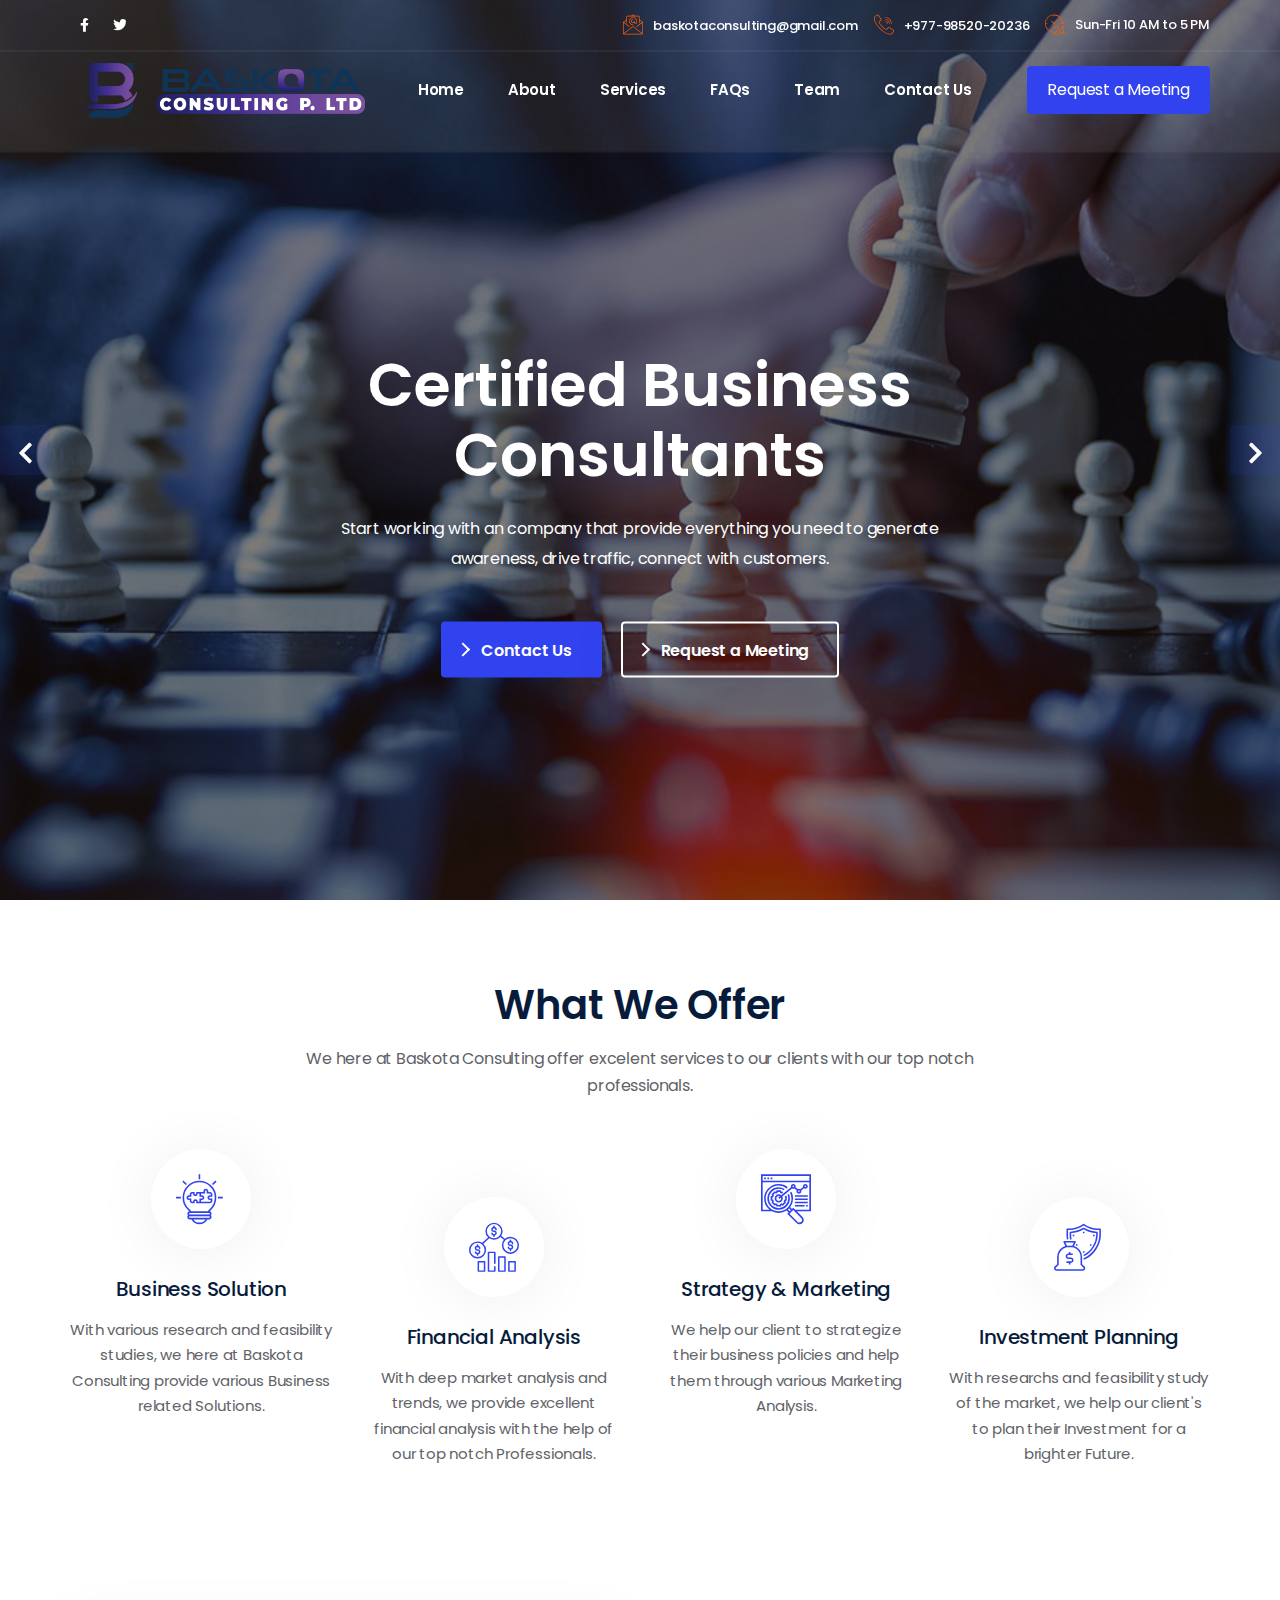
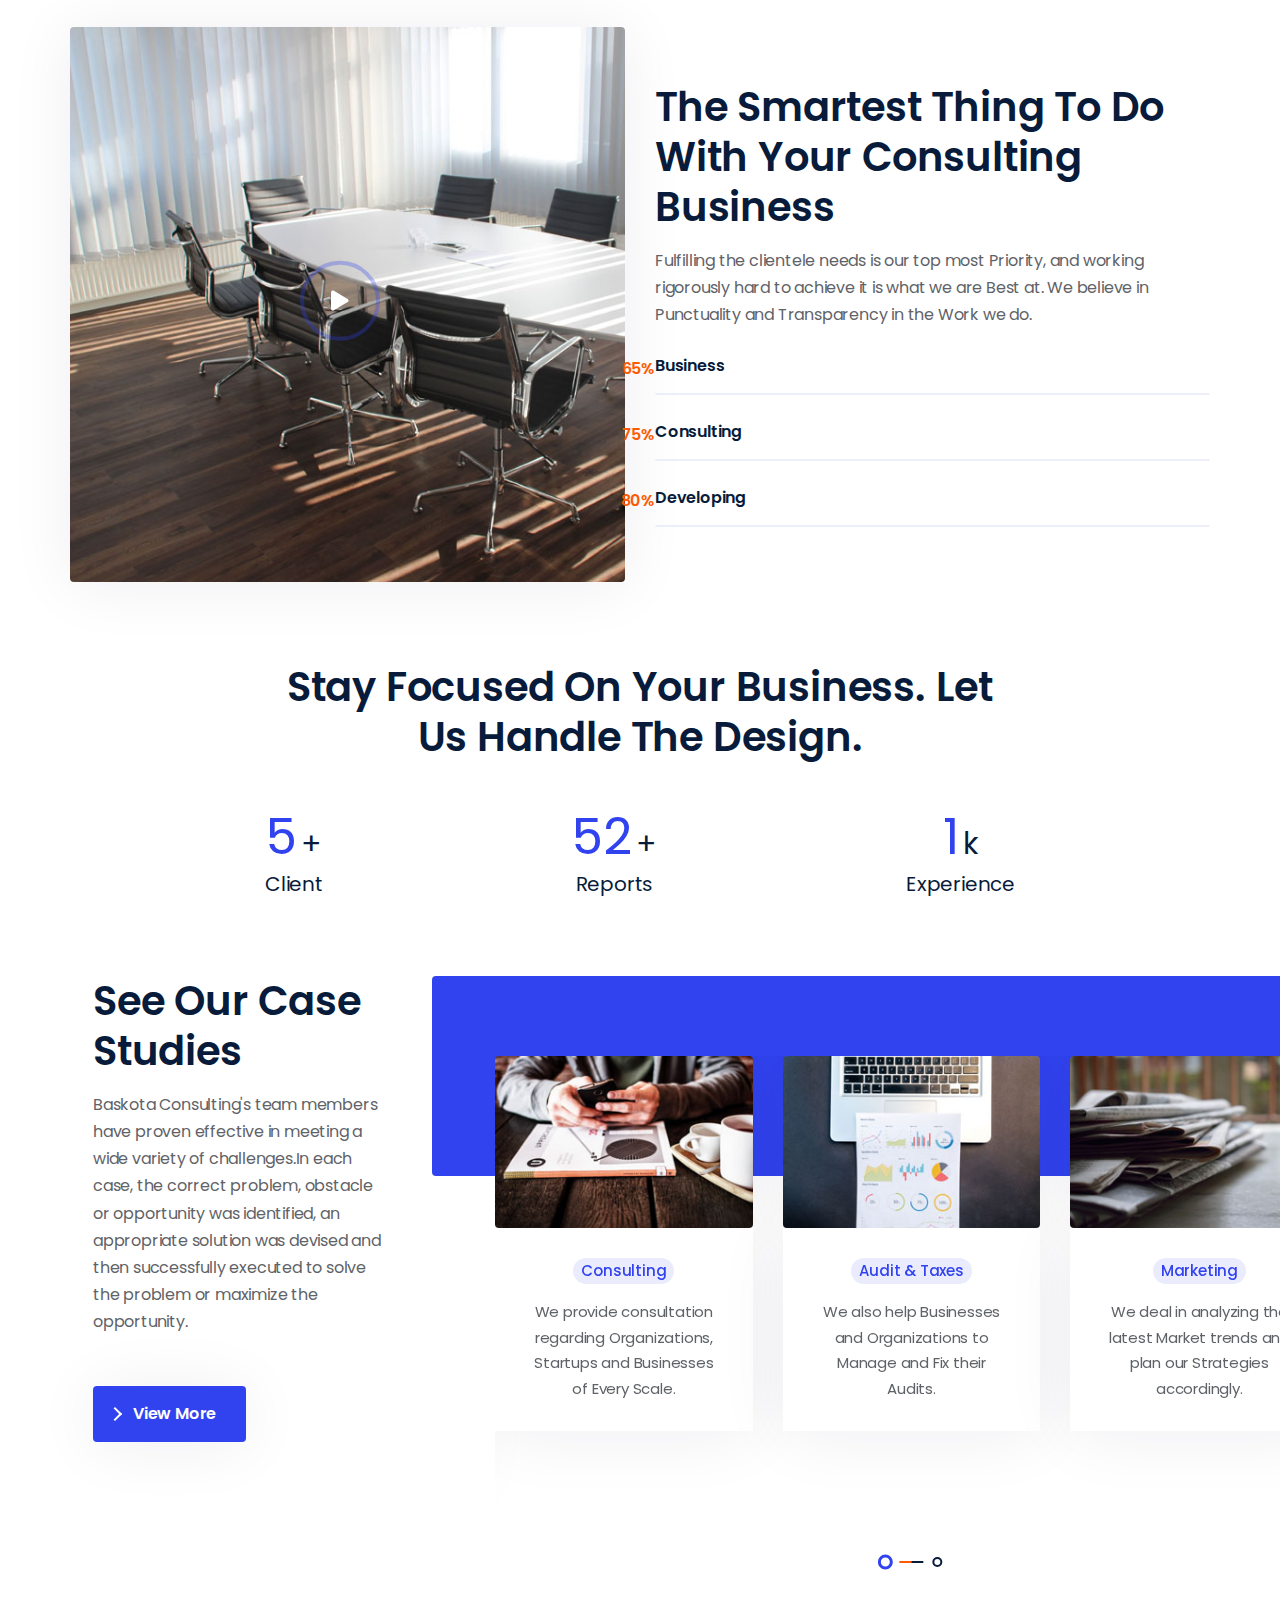
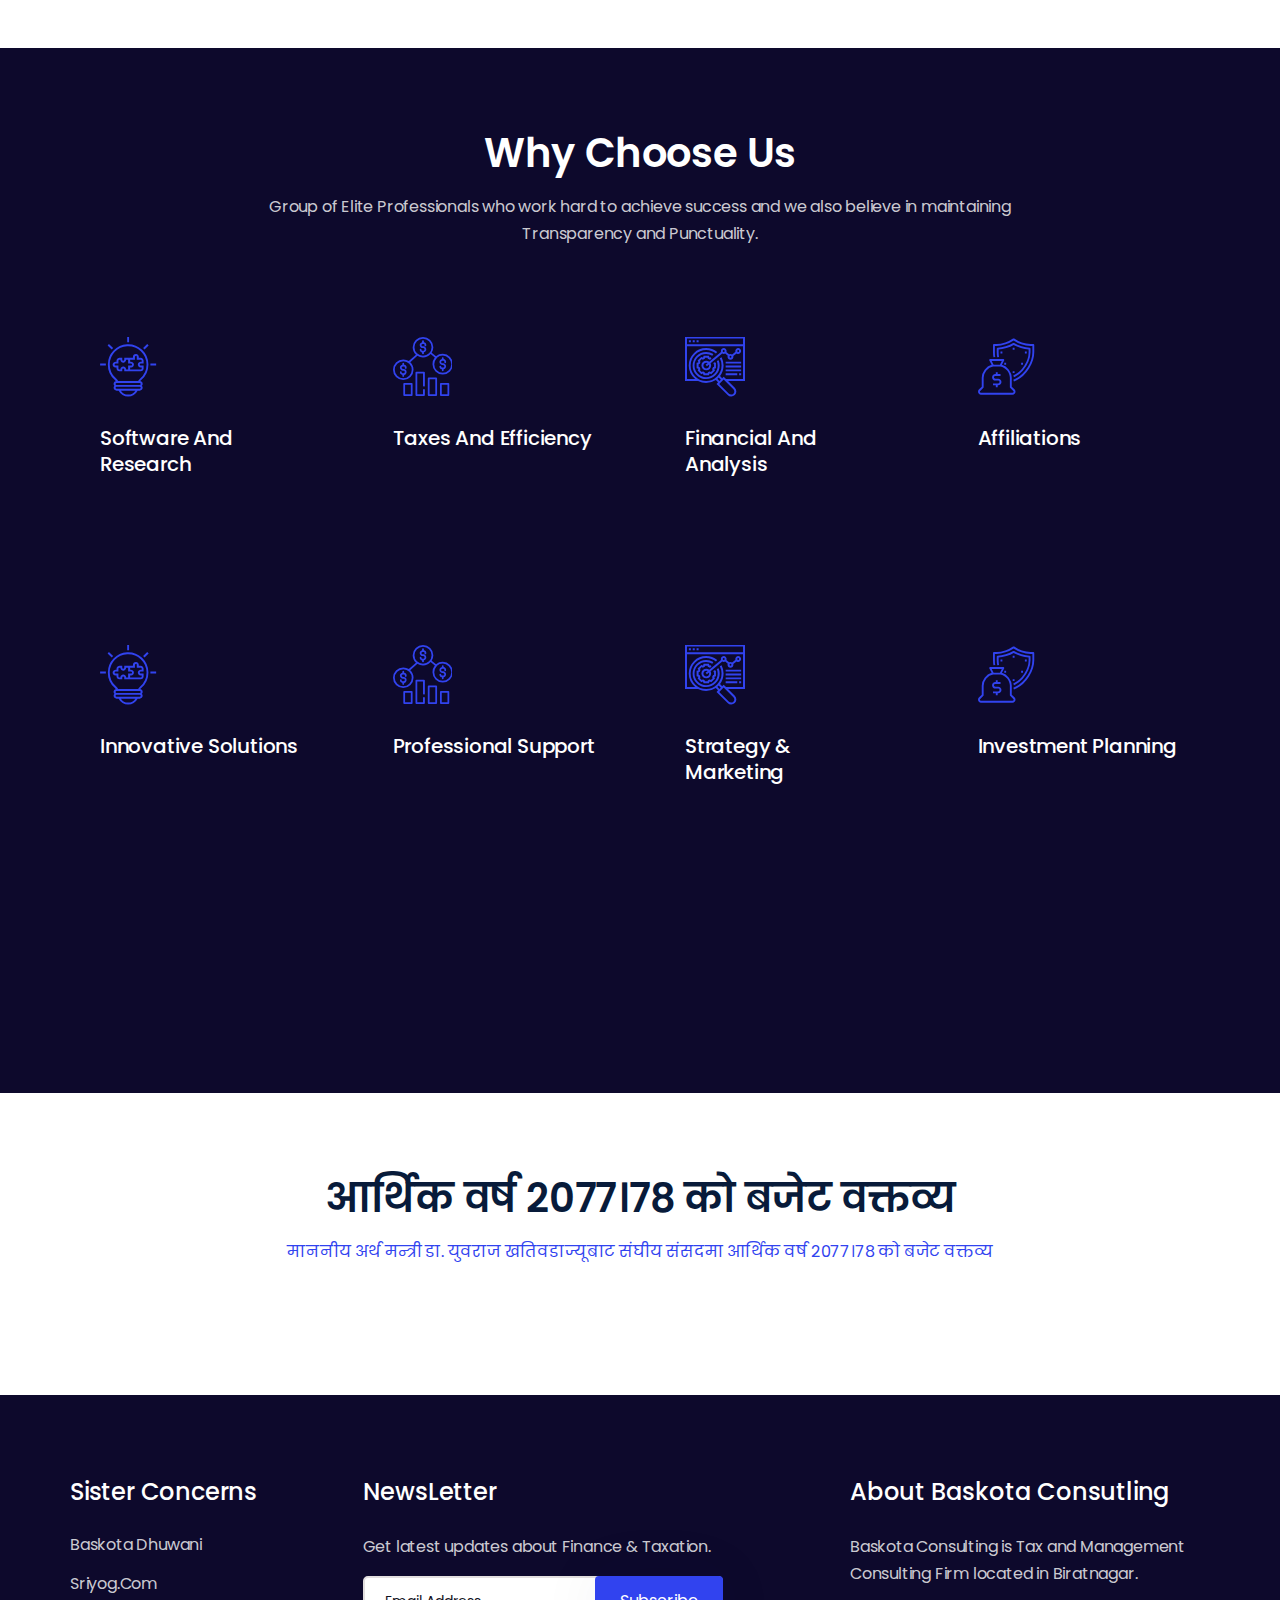
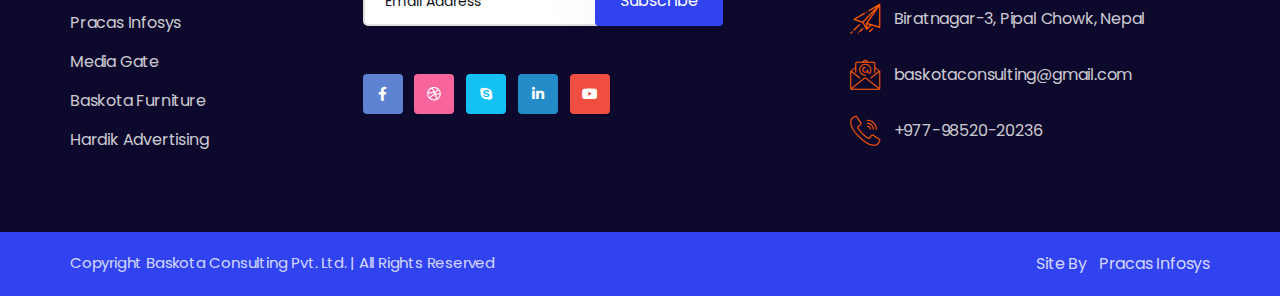
==== index.htm @ c5f69aba "Updated" ====
<!DOCTYPE html>
<html lang="en">
<head>
<meta charset="utf-8">
<meta http-equiv="X-UA-Compatible" content="IE=edge">
<meta name="keywords" content="management consulting firm nepal, nepal management consultant, startup business registration, taxation in nepal, pay tax in nepal" />
<meta name="description" content="Baskota Consulting is a management consulting firm in nepal, which helps startup businesses for registration and taxation with many more other consulting related services " />
<meta name="author" content="Pracas Infosys" />
<meta name="viewport" content="width=device-width, initial-scale=1, maximum-scale=1" />
<title>Baskota Consulting, Biratnagar | Business Consultant</title>

<!-- favicon icon -->
<link rel="shortcut icon" href="images/favicon.png" />

<!-- inject css start -->

<!--== theme plugin -->
<link href="css/theme-plugin.css" rel="stylesheet" type="text/css" />

<!--== style -->
<link href="css/style.css" rel="stylesheet" type="text/css" />

<!--== responsive -->
<link href="css/responsive.css" rel="stylesheet" type="text/css" />

<!--== color-customizer -->
<link href="#" data-style="styles" rel="stylesheet">
<link href="css/color-customize/color-customizer.css" rel="stylesheet" type="text/css" />

<!-- inject css end -->

</head>

<body>

<!-- page wrapper start -->

<div class="page-wrapper">


<!--header start-->

<header id="site-header" class="header header-2">
  <div class="header-top">
    <div class="container">
      <div class="row align-items-center">
        <div class="col-md-12 d-flex align-items-center justify-content-between">
            <div class="social-icons">
              <ul class="list-inline">
                <li><a href="#"><i class="fab fa-facebook-f"></i></a>
                </li>
                <li><a href="#"><i class="fab fa-twitter"></i></a>
                </li>
                <!-- <li><a href="#"><i class="fab fa-linkedin-in"></i></a> -->
                </li>
              </ul>
            </div>
          <div class="topbar-link d-flex align-items-center">
              <div class="d-none d-sm-flex align-items-center mr-3"> <i class="flaticon-email"></i>
                <div>
                  <a href="mailto:baskotaconsulting@gmail.com"> baskotaconsulting@gmail.com</a>
                </div>
              </div>
              <div class="d-none d-md-flex align-items-center mr-3"> <i class="flaticon-phone"></i>
                <div>
                  <a href="tel:+977-98520-20236"> +977-98520-20236</a>
                </div>
              </div>
              <div class="d-none d-lg-flex align-items-center"> <i class="flaticon-24-hours"></i>
                <div>
                  <p class="mb-0">Sun-Fri 10 AM to 5 PM</p>
                </div>
              </div>
            </div>
        </div>
      </div>
    </div>
  </div>

  <div id="header-wrap">
    <div class="container">
      <div class="row">
        <div class="col-lg-12">
          <!-- Navbar -->
          <nav class="navbar navbar-expand-lg align-items-center">
            <a class="navbar-brand logo" href="index.htm">
            <img id="logo-img" class="img-center" src="images/logo-white.png" alt="">
          </a>
            <button class="navbar-toggler" type="button" data-toggle="collapse" data-target="#navbarNavDropdown" aria-expanded="false" aria-label="Toggle navigation"> <span></span>
              <span></span>
              <span></span>
            </button>
            <div class="collapse navbar-collapse" id="navbarNavDropdown">
              <ul class="navbar-nav ml-auto mr-auto">
                <!-- Home -->
                <li class="nav-item" data-toggle="hover"> <a class="nav-link dropdown-toggle" href="index.htm" role="button" data-toggle="" aria-haspopup="true" aria-expanded="false">Home</a></li>
                
                <li class="nav-item dropdown" data-toggle="hover"> <a class="nav-link dropdown-toggle" href="about.htm" role="button" data-toggle="" aria-haspopup="true" aria-expanded="false">About</a>
                  <!-- <div class="dropdown-menu">
                    <ul class="list-unstyled">
                      <li><a href="values.htm">Values</a>
                      </li>
                      
                      <li><a href="team.htm">Team</a>
                          <li><a href="involvements.htm">Involvements</a>
                              <li><a href="collabration.htm">Collaborations</a>
                      </li>
                    </ul>
                  </div> -->
                </li>
                <li class="nav-item dropdown" data-toggle="hover"> <a class="nav-link dropdown-toggle" href="services.htm" role="button" data-toggle="" aria-haspopup="true" aria-expanded="false">Services</a>
                    <div class="dropdown-menu">
                    <ul class="list-unstyled">
                        <li><a href="tos.htm">TOS</a>
                        </li>
                        </ul>
                    </div>
                    
                <li class="nav-item dropdown" data-toggle="hover"> <a class="nav-link dropdown-toggle" href="faq.htm" role="button" data-toggle="" aria-haspopup="true" aria-expanded="false">FAQs</a>
                    
                    
                <li class="nav-item dropdown" data-toggle="hover"> <a class="nav-link dropdown-toggle" href="team.htm" role="button" data-toggle="" aria-haspopup="true" aria-expanded="false">Team</a>
                    
                  
                </li>
                  <li class="nav-item" data-toggle="hover"> <a class="nav-link dropdown-toggle" href="contact.htm" role="button" data-toggle="" aria-haspopup="true" aria-expanded="false">Contact Us</a></li>
              </ul>
            </div>
            <div class="right-nav align-items-center d-flex justify-content-end"> <a class="btn btn-theme" href="contact.htm"><span>Request a Meeting</span></a>
              
            </div>
          </nav>
        </div>
      </div>
    </div>
  </div>
</header>

<div class="search-input" id="search-input-box">
  <div class="container ">
    <form class="d-flex justify-content-between search-inner">
      <input type="text" class="form-control" id="search-input" placeholder="Search Here">
      <button type="submit" class="btn"></button> <span class="flaticon-close" id="close-search" title="Close Search"></span>
    </form>
  </div>
</div>

<!--header end-->


<!--hero section start-->

<section class="banner p-0 pos-r fullscreen-banner">
  <div class="banner-slider owl-carousel no-pb" data-dots="false" data-nav="true">
    <div class="item" data-bg-img="images/bg/01.jpg" data-overlay="5">
      <div class="align-center">
        <div class="container">
          <div class="row justify-content-center text-center">
            <div class="col-lg-7 col-md-12">
              <h1 class="mb-4 text-white animated1">Certified Business Consultants</h1>
              <p class="lead text-white animated2">Start working with an company that provide everything you need to generate awareness, drive traffic, connect with customers.</p>
              <div class="animated3 mt-5">
                <a class="btn btn-2" href="contact.htm"> <span class="btn-icon btn-arrow"></span>
                  <span class="btn-text">Contact Us</span>
                </a>
                <a class="btn btn-2 btn-border white" href="contact.htm"> <span class="btn-icon btn-arrow"></span>
                  <span class="btn-text">Request a Meeting</span>
                </a>
              </div>
            </div>
          </div>
        </div>
      </div>
    </div>
    <div class="item" data-bg-img="images/bg/02.jpg" data-overlay="5">
      <div class="align-center">
        <div class="container">
          <div class="row justify-content-center text-center">
            <div class="col-lg-7 col-md-12">
              <h1 class="mb-4 text-white animated1">We Help Grow Your Business</h1>
              <p class="lead text-white animated2">Start working with an company that provide everything you need to generate awareness, drive traffic, connect with customers.</p>
              <div class="animated3 mt-5">
                <a class="btn btn-2" href="contact.htm"> <span class="btn-icon btn-arrow"></span>
                  <span class="btn-text">Contact Us</span>
                </a>
                <a class="btn btn-2 btn-border white" href="contact.htm"> <span class="btn-icon btn-arrow"></span>
                  <span class="btn-text">Book Now</span>
                </a>
              </div>
            </div>
          </div>
        </div>
      </div>
    </div>
  </div>
</section>

<!--hero section end-->


<!--body content start-->

<div class="page-content">

<!--feature start-->

<section>
  <div class="container">
    <div class="row justify-content-center text-center">
      <div class="col-lg-8 col-md-12">
        <div class="section-title">
         
          <h2 class="title">What We Offer</h2>
          <p>We here at Baskota Consulting offer excelent services to our clients with our top notch professionals.</p>
        </div>
      </div>
    </div>
    <div class="row">
      <div class="col-lg-3 col-md-6">
        <div class="featured-item style-3">
          <div class="featured-icon"> <i class="flaticon-solution"></i>
          </div>
          <div class="featured-title">
            <h5>Business Solution</h5>
          </div>
          <div class="featured-desc">
            <p>With various research and feasibility studies, we here at Baskota Consulting provide various Business related Solutions.</p>
          </div>
        </div>
      </div>
      <div class="col-lg-3 col-md-6 mt-5">
        <div class="featured-item style-3">
          <div class="featured-icon"> <i class="flaticon-money"></i>
          </div>
          <div class="featured-title">
            <h5>Financial Analysis</h5>
          </div>
          <div class="featured-desc">
            <p>With deep market analysis and trends, we provide excellent financial analysis with the help of our top notch Professionals.</p>
          </div>
        </div>
      </div>
      <div class="col-lg-3 col-md-6 sm-mt-5">
        <div class="featured-item style-3">
          <div class="featured-icon"> <i class="flaticon-testing"></i>
          </div>
          <div class="featured-title">
            <h5>Strategy & Marketing</h5>
          </div>
          <div class="featured-desc">
            <p>We help our client to strategize their business policies and help them through various Marketing Analysis.</p>
          </div>
        </div>
      </div>
      <div class="col-lg-3 col-md-6 mt-5">
        <div class="featured-item style-3">
          <div class="featured-icon"> <i class="flaticon-life"></i>
          </div>
          <div class="featured-title">
            <h5>Investment Planning</h5>
          </div>
          <div class="featured-desc">
            <p>With researchs and feasibility study of the market, we help our client's to plan their Investment for a brighter Future.</p>
          </div>
        </div>
      </div>
    </div>
  </div>
</section>

<!--feature end-->


<!--about start-->

<section>
  <div class="container">
    <div class="row align-items-center">
      <div class="col-lg-6 col-12">
        <div class="pos-r">
          <img class="img-fluid rounded box-shadow w-100" src="images/about/03.jpg" alt="">
          <div class="video-btn video-btn-pos"> <a class="play-btn popup-youtube mr-3" href="https://www.youtube.com/watch?v=P_wKDMcr1Tg"><i class="fas fa-play"></i></a>
          </div>
        </div>
      </div>
      <div class="col-lg-6 col-12 md-mt-5">
        <div class="section-title mb-0">
         
          <h2 class="title">The smartest thing to do with your Consulting Business</h2>
          <p>Fulfilling the clientele needs is our top most Priority, and working rigorously hard to achieve it is what we are Best at. We believe in Punctuality and Transparency in the Work we do.</p>
        </div>
        <div class="ht-progress-bar">
          <h4>Business</h4>
          <div class="progress" data-value="65">
            <div class="progress-bar">
              <div class="progress-parcent"><span>65</span>%</div>
            </div>
          </div>
        </div>
        <div class="ht-progress-bar">
          <h4>Consulting</h4>
          <div class="progress" data-value="75">
            <div class="progress-bar">
              <div class="progress-parcent"><span>75</span>%</div>
            </div>
          </div>
        </div>
        <div class="ht-progress-bar mb-0">
          <h4>Developing</h4>
          <div class="progress" data-value="80">
            <div class="progress-bar">
              <div class="progress-parcent"><span>80</span>%</div>
            </div>
          </div>
        </div>
      </div>
    </div>
  </div>
</section>

<!--about end-->


<!--counter start-->

<section class="p-0">
  <div class="container">
    <div class="row justify-content-center text-center">
      <div class="col-lg-8 col-md-12">
        <div class="section-title">
         
          <h2 class="title">Stay focused on your business. Let us handle the design.</h2>
        </div>
      </div>
    </div>
    <div class="row justify-content-center text-center">
      <div class="col-md-8 col-12">
        <div class="d-sm-flex align-items-center justify-content-between">
          <div class="counter"> <span class="count-number" data-to="100" data-speed="7000">15</span>
            <span>+</span>
            <h6> Client </h6>
          </div>
          <div class="counter xs-mt-5"> <span class="count-number" data-to="1000" data-speed="7000">235</span>
            <span>+</span>
            <h6> Reports</h6>
          </div>
          <div class="counter xs-mt-5"> <span class="count-number" data-to="20" data-speed="7000">7</span>
            <span>k</span>
            <h6>Experience </h6>
          </div>
        </div>
      </div>
    </div>
  </div>
</section>

<!--counter end-->


<!--case studies start-->

<section>
  <div class="container-fluid pr-sm-0">
    <div class="row">
      <div class="ml-auto mr-auto col-lg-3 col-md-12">
        <div class="section-title md-mb-3">
          
          <h2 class="title">See Our Case Studies</h2>
          <p>Baskota Consulting's team members have proven effective in meeting a wide variety of challenges.In each case, the correct problem, obstacle or opportunity was identified, an appropriate solution was devised and then successfully executed to solve the problem or maximize the opportunity. </p>
        </div>
        <a class="btn btn-2" href="about.htm">
          <span class="btn-icon btn-arrow"></span>
          <span class="btn-text">View More</span>
        </a>
      </div>
      <div class="col-lg-8 col-md-12 ml-sm-n5 side-top-bg md-mt-5">
        <div class="owl-carousel mt-8 ml-sm-5" data-items="3" data-md-items="2" data-sm-items="2" data-margin="30" data-autoplay="true">
          <div class="item">
            <div class="cases-item style-2 text-center">
              <div class="cases-images">
                <img class="img-fluid rounded box-shadow" src="images/case-studies/01.jpg" alt="">
              </div>
              <div class="cases-desc"> <span>Consulting</span>
               
                <p>We provide consultation regarding Organizations, Startups and Businesses of Every Scale.</p>
              </div>
            </div>
          </div>
          <div class="item">
            <div class="cases-item style-2 text-center">
              <div class="cases-images">
                <img class="img-fluid rounded box-shadow" src="images/case-studies/02.jpg" alt="">
              </div>
              <div class="cases-desc"> <span>Audit & Taxes</span>
                
                <p>We also help Businesses and Organizations to Manage and Fix their Audits.</p>
              </div>
            </div>
          </div>
          <div class="item">
            <div class="cases-item style-2 text-center">
              <div class="cases-images">
                <img class="img-fluid rounded box-shadow" src="images/case-studies/03.jpg" alt="">
              </div>
              <div class="cases-desc"> <span>Marketing</span>
                
                <p>We deal in analyzing the latest Market trends and plan our Strategies accordingly.</p>
              </div>
            </div>
          </div>
          <div class="item">
            <div class="cases-item style-2 text-center">
              <div class="cases-images">
                <img class="img-fluid rounded box-shadow" src="images/case-studies/04.jpg" alt="">
              </div>
              <div class="cases-desc"> <span>Business</span>
                
                <p>Corporate strategy and profitable growth; Pricing strategy/management; Branding strategy; Innovation; Enterprise model design; Strategic enterprise and so on
</p>
              </div>
            </div>
          </div>
          <div class="item">
            <div class="cases-item style-2 text-center">
              <div class="cases-images">
                <img class="img-fluid rounded box-shadow" src="images/case-studies/05.jpg" alt="">
              </div>
              <div class="cases-desc"> <span>Financing</span>
                
                <p>We thoroughly analyze the finances with the help of our top level Professionals.</p>
              </div>
            </div>
          </div>
          <div class="item">
            <div class="cases-item style-2 text-center">
              <div class="cases-images">
                <img class="img-fluid rounded box-shadow" src="images/case-studies/06.jpg" alt="">
              </div>
              <div class="cases-desc"> <span>Transport</span>
                
                <p>Baskota Consulting knows how to help manufacturers optimize their processes to improve efficiencies across the entire supply chain</p>
              </div>
            </div>
          </div>
        </div>
      </div>
    </div>
  </div>
</section>

<!--case studies end-->


<!--service start-->

<section class="dark-bg custom-pb-1">
  <div class="container">
    <div class="row justify-content-center text-center">
      <div class="col-lg-8 col-md-12">
        <div class="section-title">
         
          <h2 class="title">Why Choose us</h2>
          <p class="text-rgba">Group of Elite Professionals who work hard to achieve success and we also believe in maintaining Transparency and Punctuality.</p>
        </div>
      </div>
    </div>
    <div class="row">
      <div class="col-lg-3 col-sm-6">
        <div class="featured-item style-4">
          <div class="featured-icon"> <i class="flaticon-solution"></i>
          </div>
          <div class="featured-title">
            <h5>Software and Research</h5>
          </div>
          <div class="featured-desc">
            <p>With the help of technology, we maintain data's and many account related works through our Softwares.</p>
          </div>
        </div>
      </div>
      <div class="col-lg-3 col-sm-6">
        <div class="featured-item style-4">
          <div class="featured-icon"> <i class="flaticon-money"></i>
          </div>
          <div class="featured-title">
            <h5>Taxes And Efficiency</h5>
          </div>
          <div class="featured-desc">
            <p>We help in Tax related works in an highly Efficient Behaviour.</p>
          </div>
        </div>
      </div>
      <div class="col-lg-3 col-sm-6">
        <div class="featured-item style-4">
          <div class="featured-icon"> <i class="flaticon-testing"></i>
          </div>
          <div class="featured-title">
            <h5>Financial And Analysis</h5>
          </div>
          <div class="featured-desc">
            <p>We thoroughly analyze the finances with the help of our top level Professionals.</p>
          </div>
        </div>
      </div>
      <div class="col-lg-3 col-sm-6">
        <div class="featured-item style-4">
          <div class="featured-icon"> <i class="flaticon-life"></i>
          </div>
          <div class="featured-title">
            <h5>Affiliations</h5>
          </div>
          <div class="featured-desc">
            <p>We have a large Networks of Organizations throughout the Nation.</p>
          </div>
        </div>
      </div>
    </div>
    <div class="row">
      <div class="col-lg-3 col-sm-6">
        <div class="featured-item style-4">
          <div class="featured-icon"> <i class="flaticon-solution"></i>
          </div>
          <div class="featured-title">
            <h5>Innovative solutions</h5>
          </div>
          <div class="featured-desc">
            <p>No matter how big the problem is, we provide Innovative Solutions to our Clients through various Researchs and Feasibility Studies.</p>
          </div>
        </div>
      </div>
      <div class="col-lg-3 col-sm-6">
        <div class="featured-item style-4">
          <div class="featured-icon"> <i class="flaticon-money"></i>
          </div>
          <div class="featured-title">
            <h5>Professional Support</h5>
          </div>
          <div class="featured-desc">
            <p>Our Professionals are ready to provide support any time the client's need it.</p>
          </div>
        </div>
      </div>
      <div class="col-lg-3 col-sm-6">
        <div class="featured-item style-4">
          <div class="featured-icon"> <i class="flaticon-testing"></i>
          </div>
          <div class="featured-title">
            <h5>Strategy & Marketing</h5>
          </div>
          <div class="featured-desc">
            <p>We provide the best suggestions and plans regarding the various strategies and the latest Market Trends.</p>
          </div>
        </div>
      </div>
      <div class="col-lg-3 col-sm-6">
        <div class="featured-item style-4">
          <div class="featured-icon"> <i class="flaticon-life"></i>
          </div>
          <div class="featured-title">
            <h5>Investment Planning</h5>
          </div>
          <div class="featured-desc">
            <p>We also deal with efficient Investment plans for the Present and also the Future.</p>
          </div>
        </div>
      </div>
    </div>
  </div>
</section>

<!--service end-->


<!--testimonial start-->


<!--testimonial end-->


<!--team start-->

<!--<section>
  <div class="container">
    <div class="row justify-content-center text-center">
      <div class="col-lg-8 col-md-12">
        <div class="section-title">
          <h6>Team Expert</h6>
          <h2 class="title">Meet Our Advisory Team</h2>
          <p>Consulterz discovering the source behind the ubiquitous filler text. In seeing a sample of lorem ipsum, his interest was piqued by consectetur</p>
        </div>
      </div>
    </div>
    <div class="row">
      <div class="col-lg-12">
        <div class="owl-carousel" data-items="3" data-md-items="2" data-margin="30" data-sm-items="1" data-autoplay="true">
          <div class="item">
            <div class="team-member style-1">
              <div class="team-images">
                <img class="img-fluid" src="images/team/01.jpg" alt="">
                <div class="team-social-icon">
                  <ul>
                    <li><a href="#"><i class="fab fa-facebook-f"></i></a>
                    </li>
                    <li><a href="#"><i class="fab fa-twitter"></i></a>
                    </li>
                    <li><a href="#"><i class="fab fa-google-plus-g"></i></a>
                    </li>
                    <li><a href="#"><i class="fab fa-linkedin-in"></i></a>
                    </li>
                  </ul>
                </div>
              </div>
              <div class="team-description">
                <h5><a href="team-single.html">Alexandra</a></h5>
                <span>Manager</span>
              </div>
            </div>
          </div>
          <div class="item">
            <div class="team-member style-1">
              <div class="team-images">
                <img class="img-fluid" src="images/team/02.jpg" alt="">
                <div class="team-social-icon">
                  <ul>
                    <li><a href="#"><i class="fab fa-facebook-f"></i></a>
                    </li>
                    <li><a href="#"><i class="fab fa-twitter"></i></a>
                    </li>
                    <li><a href="#"><i class="fab fa-google-plus-g"></i></a>
                    </li>
                    <li><a href="#"><i class="fab fa-linkedin-in"></i></a>
                    </li>
                  </ul>
                </div>
              </div>
              <div class="team-description">
                <h5><a href="team-single.html">Rilon Jony</a></h5>
                <span>Advisor</span>
              </div>
            </div>
          </div>
          <div class="item">
            <div class="team-member style-1">
              <div class="team-images">
                <img class="img-fluid" src="images/team/03.jpg" alt="">
                <div class="team-social-icon">
                  <ul>
                    <li><a href="#"><i class="fab fa-facebook-f"></i></a>
                    </li>
                    <li><a href="#"><i class="fab fa-twitter"></i></a>
                    </li>
                    <li><a href="#"><i class="fab fa-google-plus-g"></i></a>
                    </li>
                    <li><a href="#"><i class="fab fa-linkedin-in"></i></a>
                    </li>
                  </ul>
                </div>
              </div>
              <div class="team-description">
                <h5><a href="team-single.html">Daisy Loy</a></h5>
                <span>Financial</span>
              </div>
            </div>
          </div>
          <div class="item">
            <div class="team-member style-1">
              <div class="team-images">
                <img class="img-fluid" src="images/team/04.jpg" alt="">
                <div class="team-social-icon">
                  <ul>
                    <li><a href="#"><i class="fab fa-facebook-f"></i></a>
                    </li>
                    <li><a href="#"><i class="fab fa-twitter"></i></a>
                    </li>
                    <li><a href="#"><i class="fab fa-google-plus-g"></i></a>
                    </li>
                    <li><a href="#"><i class="fab fa-linkedin-in"></i></a>
                    </li>
                  </ul>
                </div>
              </div>
              <div class="team-description">
                <h5><a href="team-single.html">Sam kevieon</a></h5>
                <span>Accountant</span>
              </div>
            </div>
          </div>
        </div>
      </div>
    </div>
  </div>
</section>-->

<!--team end-->




<!--blog start-->

<section>
  <div class="container">
    <div class="row justify-content-center text-center">
      <div class="col-lg-8 col-md-12">
        <div class="section-title">
          
          <h2 class="title">आर्थिक वर्ष २०७७।७८ को बजेट वक्तव्य</h2>
          <p><a href="https://mof.gov.np/uploads/document/file/बजेट_वक्तव्य_२०७७_website.pdf" target="_blank"> माननीय अर्थ मन्त्री डा. युवराज खतिवडाज्यूबाट संघीय संसदमा आर्थिक वर्ष २०७७।७८ को बजेट वक्तव्य</a> </p>
        </div>
      </div>
    </div>
    <!-- <div class="row">
      <div class="col-lg-4 col-md-12">
        <div class="post">
          <div class="post-image">
            <img class="img-fluid rounded w-100" src="images/blog/01.jpg" alt="">
          </div>
          <div class="post-desc">
            <div class="post-meta">
              <ul class="list-inline">
                <li><a href="#">About</a>
                </li>
                <li>15 Oct, 2019</li>
              </ul>
            </div>
            <div class="post-title">
              <h4><a href="blog-single.html">The biggest concerns about Consulting</a></h4>
            </div>
            <div class="post-author">
              <div class="post-author-img">
                <img class="img-fluid" src="images/thumbnail/01.png" alt="">
              </div> <span>Kishor Baskota</span>
            </div>
          </div>
        </div>
      </div>
      <div class="col-lg-4 col-md-12 md-mt-5">
        <div class="post">
          <div class="post-image">
            <img class="img-fluid rounded w-100" src="images/blog/02.jpg" alt="">
          </div>
          <div class="post-desc">
            <div class="post-meta">
              <ul class="list-inline">
                <li><a href="#">Business</a>
                </li>
                <li>15 Oct, 2019</li>
              </ul>
            </div>
            <div class="post-title">
              <h4><a href="blog-single.html">Make your customers improve your invoices</a></h4>
            </div>
            <div class="post-author">
              <div class="post-author-img">
                <img class="img-fluid" src="images/thumbnail/02.png" alt="">
              </div> <span>Prakash Uprety</span>
            </div>
          </div>
        </div>
      </div>
      <div class="col-lg-4 col-md-12 md-mt-5">
        <div class="post">
          <div class="post-image">
            <img class="img-fluid rounded w-100" src="images/blog/03.jpg" alt="">
          </div>
          <div class="post-desc">
            <div class="post-meta">
              <ul class="list-inline">
                <li><a href="#">Consulting</a>
                </li>
                <li>15 Oct, 2019</li>
              </ul>
            </div>
            <div class="post-title">
              <h4><a href="blog-single.html">Why Choose Us for your business</a></h4>
            </div>
            <div class="post-author">
              <div class="post-author-img">
                <img class="img-fluid" src="images/thumbnail/03.png" alt="">
              </div> <span>Saran Dahal</span>
            </div>
          </div>
        </div>
      </div>
    </div> -->
  </div>
</section>

<!--blog end-->





</div>

<!--body content end--> 
<footer class="footer">
  <div class="primary-footer dark-bg">
    <div class="container">
      <div class="row">
        <div class="col-lg-3 col-md-6 sm-mt-5">
          <h4 class="mb-4 text-white">Sister Concerns</h4>
          <div class="footer-list">
            <ul class="list-unstyled">
              <li><a href="#">Baskota Dhuwani</a>
              </li>
              <li><a href="https://sriyog.com" target="_blank">Sriyog.Com</a>
              </li>
              <li> <a href="https://pfs.com.np" target="_blank">Pracas Infosys</a>
              </li>
              <li> <a href="#">Media Gate</a>
              </li>
              <li> <a href="#">Baskota Furniture</a>
              </li>
              <li><a href="#">Hardik Advertising</a>
              </li>
            </ul>
          </div>
        </div>
        <div class="col-lg-4 col-md-6 sm-mt-5">
          <h4 class="mb-4 text-white">NewsLetter</h4>
          <p>Get latest updates about Finance &amp; Taxation.</p>
          <div class="subscribe-form sm-mt-2">
            <form id="mc-form" class="group">
              <input value="" name="EMAIL" class="email" id="mc-email" placeholder="Email Address" required="" type="email">
              <input class="btn btn-theme" name="subscribe" value="Subscribe" type="submit">
            </form>
          </div>
          <div class="social-icons social-colored mt-5">
            <ul class="list-inline">
              <li class="social-facebook"><a href="#"><i class="fab fa-facebook-f"></i></a>
              </li>
              <li class="social-dribbble"><a href="#"><i class="fab fa-dribbble"></i></a>
              </li>
              <li class="social-skype"><a href="#"><i class="fab fa-skype"></i></a>
              </li>
              <li class="social-linkedin"><a href="#"><i class="fab fa-linkedin-in"></i></a>
              </li>
              <li class="social-youtube"><a href="#"><i class="fab fa-youtube"></i></a>
              </li>
            </ul>
          </div>
        </div>
        <div class="col-xl-4 col-lg-5 ml-auto col-md-12 md-mt-5">
          <h4 class="mb-4 text-white">About Baskota Consutling</h4> 
          <p class="mb-3">Baskota Consulting is Tax and Management Consulting Firm located in Biratnagar.</p>
          <div class="footer-cntct">
            <ul class="media-icon list-unstyled">
              <li>
                <p class="mb-0"><i class="flaticon-paper-plane"></i> Biratnagar-3, Pipal Chowk, Nepal</p>
              </li>
              <li><i class="flaticon-email"></i>  <a href="mailto:baskotaconsulting@gmail.com">baskotaconsulting@gmail.com</a>
              </li>
              <li><i class="flaticon-phone"></i>  <a href="tel:+977-98520-20236">+977-98520-20236</a>
              </li>
            </ul>
          </div>
        </div>
      </div>
    </div>
  </div>
  <div class="secondary-footer theme-bg">
    <div class="container">
      <div class="copyright">
        <div class="row">
          <div class="col-lg-6"> <span>Copyright <?php echo date("Y"); ?> Baskota Consulting Pvt. Ltd. | All Rights Reserved</span>
          </div>
          <div class="col-lg-6 text-lg-right footer-list md-mt-2">
            <ul class="list-inline">
              <li class="list-inline-item mb-0"><a href="about.htm">Site By</a>
              </li>
              
              <li class="list-inline-item mb-0"><a href="https://pfs.com.np" target="_blank">Pracas Infosys</a>
              </li>
            </ul>
          </div>
        </div>
      </div>
    </div>
  </div>
</footer>


<!--footer start-->



<!--footer end-->


</div>

<!-- page wrapper end -->


<!--color-customizer start-->


<!--color-customizer end-->


<!--back-to-top start-->

<div class="scroll-top"><a class="smoothscroll" href="#top"><i class="flaticon-top"></i></a></div>

<!--back-to-top end-->

 
<!-- inject js start -->

<!--== jquery -->
<script src="js/theme.js"></script>

<!--== theme-plugin -->
<script src="js/theme-plugin.js"></script>

<!--== color-customize -->
<script src="js/color-customize/color-customizer.js"></script> 

<!--== theme-script -->
<script src="js/theme-script.js"></script>

<!-- inject js end -->

</body>

</html>
---- css/theme-plugin.css ----
/* ------------------------------------------------
  Project:   Consulterz - Consulting Finance Accounting
  Author:    ThemeHt
------------------------------------------------ */

/* ------------------------
    Table of Css

  1. bootstrap.min
  2. animate
  3. fontawesome-all
  4. magnific-popup
  5. owl.carousel
  6. base  
  7. shortcodes
 ------------------------ */


@import 'bootstrap.min.css';
@import 'animate.css';
@import 'fontawesome-all.css';
@import 'magnific-popup.css';
@import 'owl.carousel.css';
@import 'lightslider.min.css';
@import 'jquery-ui.css';
@import 'base.css';
@import 'shortcodes.css';
---- css/style.css ----
/* ------------------------
    Table of Contents

  1. General
  2. Typography
  3. Helper class
  4. Text color
  5. Background color
  6. Border Radius
  7. Banner
  8. Background Position & Size
  9. Countdown
  10. Terms and Conditions
  11. Privacy Policy
  12. Contact
  13. Video
  14. Side Background
  15. List Icon
  16. Nice Select
  17. Timeline
  18. Shop Page
  19. Other

/* ------------------------
    General
------------------------*/
@import url('https://fonts.googleapis.com/css?family=Poppins:300,300i,400,400i,500,500i,600,600i,700,700i,800,800i,900,900i&display=swap');
body {font-family: 'Poppins', sans-serif; font-weight: 400; font-style: normal; font-size: 15px; line-height: 1.5; color: #5f6368; letter-spacing: -0.0125rem; overflow-x: hidden; }
.page-wrapper{overflow-x: hidden;}
/* ------------------------
    Typography
------------------------*/
h1, h2, h3, h4, h5, h6 {font-weight: normal; margin-top: 0px; margin-bottom: 0px; text-transform: capitalize;}
h1 a, h2 a, h3 a, h4 a, h5 a, h6 a { color: inherit; }
h1 { font-size: 60px; font-style: normal; line-height: 70px; font-weight: 600; text-transform: capitalize; color: #081b3a; letter-spacing: 0; }
h2 { font-size: 40px; font-style: normal; line-height: 50px; font-weight: 600; color: #081b3a; text-transform: capitalize; margin-bottom: 10px; position: relative; }
h3 { font-size: 30px; font-style: normal; line-height: 40px; font-weight: 500; color: #081b3a; }
h4 { font-size: 24px; font-style: normal; margin-bottom: 10px; font-weight: 500; line-height: 34px; color: #081b3a; }
h5 { font-size: 20px; font-style: normal; margin-bottom: 10px; font-weight: 500; line-height: 26px; color: #081b3a; }
h6 { font-size: 18px; font-style: normal; line-height: 24px; margin-bottom: 10px; color: #081b3a; }
ul { margin: 0px; padding: 0px; }


/* ------------------------
    Helper class
------------------------*/
p { line-height: 1.7; }
.lead { font-weight: normal; font-size: 16px; line-height: 30px; }
.o-hidden { overflow: hidden; }
.pos-r { position: relative; }
.z-index-0 { z-index: 0; position: relative; }
.z-index-1 { z-index: 1; position: relative; }
h1 span { color: #3143ef; }
section { padding: 80px 0; }
.align-item-middle { display: -webkit-flex;  /* Safari */ -webkit-align-items: center;  /* Safari 7.0+ */ display: flex; align-items: center; }
.align-item-middle > div { width: 100%; }

.font-w-3 { font-weight: 300; }
.font-w-4 { font-weight: 400; }
.font-w-5 { font-weight: 500; }
.font-w-6 { font-weight: 600; }
.font-w-7 { font-weight: 700; }
.font-w-8 { font-weight: 800; }
.font-w-9 { font-weight: 900; }
.line-h-2 { line-height: 1.6; }
.line-h-3 { line-height: 1.7; }
.line-h-4 { line-height: 1.8; }
.line-h-5 { line-height: 1.9; }

.letter-space-1 { letter-spacing: 5px; }
.letter-space-2 { letter-spacing: 10px; }
.letter-space-3 { letter-spacing: 15px; }


/* ------------------------
    Text color
------------------------*/
.text-theme { color: #3143ef; }
.text-black { color: #081b3a !important; }
.text-grey { color: #999999; }
.text-rgba { color: rgba(255, 255, 255, 0.8); }


/* ------------------------
    Background color
------------------------*/
.white-bg { background-color: #ffffff !important; }
.dark-bg { background-color: #0d092c; }
.grey-bg { background-color: #fcfcff; }
.theme-bg { background-color: #3143ef; }
.theme-bg-2 { background-color: #fd5b03; }
.transparent-bg { background-color: inherit !important; }

/* ------------------------
    Border Radius
------------------------*/
.radius { -webkit-border-radius: 5px; -moz-border-radius: 5px; border-radius: 5px; }
.radius-0 { -webkit-border-radius: 0px; -moz-border-radius: 0px; border-radius: 0px; }
.radius-1 { -webkit-border-radius: 10px; -moz-border-radius: 10px; border-radius: 10px; }
.radius-2 { -webkit-border-radius: 15px; -moz-border-radius: 15px; border-radius: 15px; }
.radius-3 { -webkit-border-radius: 30px; -moz-border-radius: 30px; border-radius: 30px; }
.radius-4 { -webkit-border-radius: 50%; -moz-border-radius: 50%; border-radius: 50%; }


/* ------------------------
    Banner
------------------------*/
.fullscreen-banner { position: relative; min-height: 800px;}
[data-bg-img] { background-size: cover; background-position: center center; background-repeat: no-repeat; }
.align-center { position: absolute; top: 50%; width: 100%; z-index: 9; }
.fullscreen-banner .owl-carousel, .fullscreen-banner .owl-stage-outer, .fullscreen-banner .owl-stage, .fullscreen-banner .owl-item, .fullscreen-banner .item { height: 100%; }

/* -------------------------------
   Background Position & Size
-------------------------------*/
.bg-cover { background-size: cover; }
.bg-contain { background-size: contain; }
.bg-pos-l { background-position: left; }
.bg-pos-r { background-position: right; }
.bg-pos-rt { background-position: right top; }
.bg-pos-lt { background-position: left top; }
.bg-pos-rb { background-position: right bottom; }
.bg-pos-lb { background-position: left bottom; }
.bg-repeat { background-repeat: repeat; }


/* ------------------------
    Countdown
------------------------*/
.countdown { margin: 50px 0; width: 100%; }
.countdown > li { font-weight: 700; list-style-type: none; background: rgba(255,255,255,0.2); border-radius: .25rem; padding: 10px; text-align: center;}
.countdown > li span { font-size: 70px; font-weight: 700; line-height: 80px; display: inline-block; color: #ffffff; }
.countdown > li p { font-size: 20px; display: block; line-height: 30px; margin-bottom: 0; color: rgba(255,255,255,0.8); }


/* ------------------------
    Terms and Conditions
------------------------*/
.terms-and-conditions p { margin-bottom: 25px; }
.terms-and-conditions ul.list { margin-bottom: 20px; display: block; }
.terms-and-conditions ul.list li i { padding-right: 12px; font-size: 15px; }


/* ------------------------
    Privacy Policy
------------------------*/
.privacy-policy p { margin-bottom: 25px; }
.privacy-policy ul.list { margin-bottom: 20px; display: block; }
.privacy-policy ul.list li i { padding-right: 12px; font-size: 15px; }


/* ------------------------
    Contact
------------------------*/
.contact-media i{line-height: 70px; font-size: 70px; color: #3143ef; margin-bottom: 30px; display: inline-block;}
.contact-media h5{display: block; margin-bottom: 15px;}
.contact-media p{margin-bottom: 0; line-height: 24px;}
.contact-media a{color: #081b3a; display: block; margin-bottom: 10px;}
.contact-media a:hover{color: #3143ef;}
.contact-media.style-2 i { line-height: 100px; font-size: 100px; color: #fff; margin-bottom: 0; position: absolute; top: 0; left: 50%; transform: translateX(-50%); opacity: 0.1; }
.contact-media.style-2 p{color: rgba(255,255,255,0.7);}
.contact-media.style-2 h6{color: #ffffff}
.contact-media.style-2 a{color: #3143ef}
.contact-media.style-2 a:hover{color: #fd5b03}
.contact-media.style-2 span{color: rgba(255,255,255,0.8)}

.form-group { margin-bottom: 20px; position: relative; }
label { font-size: 14px; color: #081b3a }
.form-control { height: 50px; border-radius: 0; font-size: 13px; color: #081b3a; background: none; border: none; border-bottom: 1px solid #eeeff7; }
.theme-bg .form-control, .dark-bg .form-control { background: none; border-bottom-color: #ffffff; }
.dark-bg .form-control, .theme-bg .form-control { color: #ffffff; }
.grey-bg .form-control { background: #ffffff }
textarea.form-control { height: 150px; }
.form-control:focus { box-shadow: none; background: none; border-color: #fd5b03; }
select.form-control { -moz-appearance: none; -webkit-appearance: none; appearance: none; height: 50px !important; }
iframe { width: 100%; border: none; pointer-events: auto; }
.iframe-h { height: 500px !important; }
.iframe-h-2 { height: 600px !important; }
.form-control::-webkit-input-placeholder { color: #303231; }
.form-control::-moz-placeholder { color: #303231; }
.form-control:-ms-input-placeholder { color: #303231; }
.form-control:-moz-placeholder { color: #303231; }
.dark-bg .form-control::-webkit-input-placeholder, .theme-bg .form-control::-webkit-input-placeholder { color: #ffffff; }
.dark-bg .form-control::-moz-placeholder, .theme-bg .form-control::-moz-placeholder { color: #ffffff; }
.dark-bg .form-control:-ms-input-placeholder, .theme-bg .form-control:-ms-input-placeholder { color: #ffffff; }
.dark-bg .form-control:-moz-placeholder, .theme-bg .form-control:-moz-placeholder { color: #ffffff; }
.help-block.with-errors { position: absolute; color: red; right: 15px; font-size: 10px; line-height: 14px; }
.success { padding: 1em; margin-bottom: 0.75rem; text-shadow: 0 1px 0 rgba(255, 255, 255, 0.5); color: #468847; background-color: #dff0d8; border: 1px solid #d6e9c6; -webkit-border-radius: 4px; -moz-border-radius: 4px; border-radius: 4px; width: 100% }
.error { padding: 1em; margin-bottom: 0.75rem; text-shadow: 0 1px 0 rgba(255, 255, 255, 0.5); color: #b94a48; background-color: #f2dede; border: 1px solid rgba(185, 74, 72, 0.3); -webkit-border-radius: 4px; -moz-border-radius: 4px; border-radius: 4px; width: 100% }
input:-webkit-autofill,
textarea:-webkit-autofill,
select:-webkit-autofill {-webkit-box-shadow: 0 0 0 1000px #ffffff inset !important; -webkit-text-fill-color: #081b3a !important; transition: background-color 5000s ease-in-out 0s;}
.theme-bg input:-webkit-autofill,
.theme-bg textarea:-webkit-autofill,
.theme-bg select:-webkit-autofill {-webkit-box-shadow: 0 0 0 1000px #3143ef inset !important; -webkit-text-fill-color: #ffffff !important; transition: background-color 5000s ease-in-out 0s;}
.dark-bg input:-webkit-autofill,
.dark-bg textarea:-webkit-autofill,
.dark-bg select:-webkit-autofill {-webkit-box-shadow: 0 0 0 1000px #0d092c inset !important; -webkit-text-fill-color: #ffffff !important; transition: background-color 5000s ease-in-out 0s;}



.map{height: 500px;}
.map iframe {border: 0px; width: 100%; height: 100%; z-index: 1; -webkit-filter: grayscale(100%); -moz-filter: grayscale(100%); -ms-filter: grayscale(100%); -o-filter: grayscale(100%); filter: grayscale(100%);}
.contact-2 .map {position: absolute !important; top: 0; left: 0; width: 100%; z-index: -1; height: 100%;}

.remember-checkbox label, .remember-checkbox a{color: #ffffff}


/* ------------------------
    Video
------------------------*/
.video-btn { position: relative; display: inline-block; }
.video-btn-pos { position: absolute; position: absolute; left: 50%; top: 50%; width: auto !important; z-index: 99; }
.video-btn .play-btn { width: 80px; -webkit-transition: .25s; -o-transition: .25s; transition: .25s; transition: .2s ease-out !important; border-radius: 50%; cursor: pointer; height: 80px; border: 4px solid rgba(49, 67, 239, .3); display: inline-block; text-align: center; line-height: 80px; position: relative; }
.video-btn .play-btn:hover { border: 37px solid #fff; }
.dark-bg .video-btn .play-btn { border-color: rgba(255, 255, 255, .3); }
.dark-bg .video-btn .play-btn:hover { border-color: #ffffff; }
.video-btn .play-btn i { font-size: 20px; position: absolute; top: 50%; left: 50%; color: #fff; -webkit-transition: .25s; -o-transition: .25s; transition: .2s ease-out !important; transform: translate3d(-50%, -50%, 0); }
.video-btn .play-btn:hover i { transform: translate3d(-50%, -50%, 0) scale(.75); color: #3143ef }

/* ------------------------
    Side Background
------------------------*/
.image-column { position: absolute; left: 0px; top: 50%; }
.image-column.right { left: inherit; right: 0; }


/* ------------------------
    List Icon
------------------------*/
.list-icon li { position: relative; padding-left: 45px;}
.list-icon li i {position: absolute; left: 0; top: 0; color: #3143ef; line-height: 30px; font-size: 14px; width: 30px; height: 30px; background: rgba(49, 67, 239, 0.1); display: inline-block; text-align: center; border-radius: 50%; margin-right: 10px;}
.theme-bg .list-icon li i { color: #ffffff; }


/* ------------------------
    Nice Select
------------------------*/
.nice-select { -webkit-tap-highlight-color: transparent; border: none; padding-top: 0; padding-bottom: 0; padding-left: 0.75rem; border-bottom: 1px solid #eeeff7; box-sizing: border-box; clear: both; cursor: pointer; display: block; float: left; font-size: 14px; font-weight: normal; height: 50px; line-height: 50px; outline: none; padding-right: 30px; position: relative; text-align: left !important; -webkit-transition: all 0.2s ease-in-out; transition: all 0.2s ease-in-out; -webkit-user-select: none; -moz-user-select: none; -ms-user-select: none; user-select: none; white-space: nowrap; width: 100%; }
.dark-bg .nice-select span, .theme-bg .nice-select span { color: #ffffff; }
.nice-select:active, .nice-select.open, .nice-select:focus { border-color: #3143ef; }
.nice-select:after { border-bottom: 2px solid #999; border-right: 2px solid #999; content: ''; display: block; height: 5px; margin-top: -4px; pointer-events: none; position: absolute; right: 12px; top: 50%; -webkit-transform-origin: 66% 66%; -ms-transform-origin: 66% 66%; transform-origin: 66% 66%; -webkit-transform: rotate(45deg); -ms-transform: rotate(45deg); transform: rotate(45deg); -webkit-transition: all 0.15s ease-in-out; transition: all 0.15s ease-in-out; width: 5px; }
.theme-bg .nice-select:after { border-bottom: 2px solid #ffffff; border-right: 2px solid #ffffff; }
.nice-select.open:after { -webkit-transform: rotate(-135deg); -ms-transform: rotate(-135deg); transform: rotate(-135deg); }
.nice-select.open .list { opacity: 1; pointer-events: auto; -webkit-transform: scale(1) translateY(0); -ms-transform: scale(1) translateY(0); transform: scale(1) translateY(0); }
.nice-select.disabled { border-color: #ededed; color: #999; pointer-events: none; }
.nice-select.disabled:after { border-color: #cccccc; }
.nice-select.wide { width: 100%; }
.nice-select.wide .list { left: 0 !important; right: 0 !important; }
.nice-select.right { float: right; }
.nice-select.right .list { left: auto; right: 0; }
.nice-select.small { font-size: 12px; height: 36px; line-height: 34px; }
.nice-select.small:after { height: 4px; width: 4px; }
.nice-select.small .option { line-height: 34px; min-height: 34px; }
.nice-select .list { background-color: #fff; width: 100%; border-radius: 5px; box-shadow: 0 0 0 1px rgba(68, 68, 68, 0.11); box-sizing: border-box; margin-top: 4px; opacity: 0; overflow: hidden; overflow-y: scroll; max-height: 300px; padding: 0; pointer-events: none; position: absolute; top: 100%; left: 0; -webkit-transform-origin: 50% 0; -ms-transform-origin: 50% 0; transform-origin: 50% 0; -webkit-transform: scale(0.75) translateY(-21px); -ms-transform: scale(0.75) translateY(-21px); transform: scale(0.75) translateY(-21px); -webkit-transition: all 0.2s cubic-bezier(0.5, 0, 0, 1.25), opacity 0.15s ease-out; transition: all 0.2s cubic-bezier(0.5, 0, 0, 1.25), opacity 0.15s ease-out; z-index: 99; }
.nice-select .list:hover .option:not(:hover) { background-color: transparent !important; }
.nice-select .option { color: #081b3a; width: 100%; cursor: pointer; font-weight: 400; line-height: 40px; list-style: none; min-height: 40px; outline: none; padding-left: 18px; padding-right: 29px; text-align: left; -webkit-transition: all 0.2s; transition: all 0.2s; }
.nice-select .option:hover, .nice-select .option.focus, .nice-select .option.selected.focus { background-color: #f6f6f6; }
.nice-select .option.selected { font-weight: bold; }
.nice-select .option.disabled { background-color: transparent; color: #999; cursor: default; }
.no-csspointerevents .nice-select .list { display: none; }
.no-csspointerevents .nice-select.open .list { display: block; }


/* ------------------------
    Timeline
------------------------*/
.timeline {position: relative; margin: 0 auto;}
.timeline:after {content: ''; position: absolute; width: 5px; background: rgba(49,67,239,0.1); left: 50%; top: 0; bottom: 0; margin-left: -2px;}
.timeline--first:after {top: 20px;}
.timeline-title {text-align: center; position: relative; z-index: 1; padding-bottom: 20px;}
.timeline-title h2 {background: #ffffff; color: #3143ef; display: inline-block; padding: 10px 20px; border-radius: .25rem; font-size: 24px; line-height: 30px;}
.timeline-inner {padding: 10px 30px 40px 30px; width: 50%; position: relative; background-color: inherit;}
.timeline-right {margin-left: 50%;}
.timeline-content {padding: 20px 30px; background: #fcfcff; position: relative; border-radius: .25rem;}
.timeline-content h3{font-size: 20px; color: #081b3a; font-weight: bold;}
.timeline-inner::before { content: ""; display: block; position: absolute; top: 0; right: -16px; border: solid 0.5em #9b59b6; border-right-color: rgb(155, 89, 182); border-right-color: transparent; border-left-color: transparent; padding: 0.5em; width: 1em; height: 1em; border-radius: 50%; background: #3498db; background-clip: border-box; background-clip: content-box; animation: spinDisc 1.5s linear infinite; }
.timeline-right.timeline-inner::before { right: inherit; left: -16px; }


@keyframes spinDisc {
        50% {
    border-top-color: #3498db;
    border-bottom-color: #3498db;
    background-color: #2ecc71;
}
100% {
    transform: rotate(1turn);
}
    }


/* ------------------------
    Product
------------------------*/
.product-img {overflow: hidden; position: relative; border-radius: .25rem}
.product-img img{width: 100%;}
.product-item:hover .product-img img{transform: scale(1.08) rotate(1deg);}
.product-item .product-overlay{position: absolute; right: 0; bottom: 50px; transform: translateX(100%);}
.product-item:hover .product-overlay{right: 15px; transform: translateX(0px);}
.product-overlay li {margin:0 5px; display: inline-block;}
.product-overlay ul li a {font-size: 18px; background: #ffffff; border-radius: 50%; display: inline-block; height: 50px; line-height: 50px; text-align: center; width: 50px; color: #3143ef;}
.product-overlay ul li a:hover{background: #3143ef; color: #ffffff;}
.product-item .product-desc {padding: 20px; width: 100%; color: #081b3a; font-weight: 600; font-size: 20px;}
.product-item .product-desc p{color: #5f6368; font-weight: 400; font-size: 15px; margin-top: 15px;}
.product-name {font-size: 16px; font-weight: normal; color: #5f6368; display: block; margin-bottom: 7px;}

/*Product Add*/
.product-add{position: relative; overflow: hidden;}
.product-add img{transform: translate3d(-5px, 0px, 0px); width: calc(100% + 10px); max-width: inherit;}
.product-add:hover img{transform: translate3d(0px, 0px, 0px);}
.product-add .product-add-hover {left: 26px; position: absolute; top: 50%; z-index: 99;}
.product-add h4{text-transform: capitalize; font-weight: bold; color: #ffffff}

.sort-filter .nice-select{border: 1px solid #eeeff7}
.view-filter a { color: #081b3a; padding-right: 8px; display: inline-block; vertical-align: middle; }
.view-filter a.active { color: #3143ef; }

/*widget-color*/ 
.widget .widget-color ul li{display: inline-block;}
.widget .widget-color ul li a {width: 35px; height: 35px; border: 2px solid #ffffff; display: block; background: #000; position: relative; z-index: 1; border-radius: 50%;}
.widget .widget-color ul li.grey a {background-color: #dddddd;}
.widget .widget-color ul li.orange a {background-color: #ee4000;}
.widget .widget-color ul li.yellow a {background-color: #ffc300;}
.widget .widget-color ul li.green a {background-color: #3cb371;}
.widget .widget-color ul li.teal a {background-color: #bc83b1;}
.widget .widget-color ul li a span {font-size: 12px;display: block; padding-top: 35px;}
.widget .widget-color ul li a:before {opacity: 0; color: #fff; content: "\f11c"; font-family: Flaticon; font-size: 16px; display: inline-block; position: absolute; top: 50%; left: 50%; text-align: center; transform: translateX(-50%) translateY(-50%); -webkit-transform: translateX(-50%) translateY(-50%); -o-transform: translateX(-50%) translateY(-50%); -ms-transform: translateX(-50%) translateY(-50%); -moz-transform: translateX(-50%) translateY(-50%);  }
.widget .widget-color ul li a:hover:before{opacity: 1;}

/*widget-size*/ 
.widget .widget-size  ul li{display: inline-block;}
.widget .widget-size ul li a {width: 40px; height: 40px; line-height: 40px; color: #081b3a; background: #fcfcff; text-align: center; display: block; position: relative; z-index: 1; border-radius: 50%;}
.widget .widget-size ul li a:hover {background: #3143ef; color: #ffffff;}

/*Range Slider*/ 
.ui-slider-horizontal {height: 0.4em;}
.ui-slider-horizontal .ui-slider-handle {top:-0.3em; height: 1em; width: 1em; border-radius: 50%; border: none;}
.ui-state-default, .ui-widget-content .ui-state-default, .ui-widget-header .ui-state-default, .ui-button, html .ui-button.ui-state-disabled:hover, html .ui-button.ui-state-disabled:active
{background: #fd5b03;}
.ui-widget-header{background: #3143ef}
.ui-widget.ui-widget-content{border:none; background: #fcfcff;}
.widget-price #amount{margin-top: 10px; width: 90px; color: #081b3a}

.lSGallery li:last-child{margin-right: 0 !important;}

/*Product Details*/ 
.product-price {font-size: 18px; color: #081b3a}
.product-price del {color: #ccc; font-size: 14px;}
.product-price .review-rating{color: #3143ef}
.checkbox-color-filter {display: none;}
.filter-color li{list-style-type: none; display: inline-block;}
.filter-color li:last-child{margin-right: 0;}
.color-filter {display:block; width:40px; height:40px; cursor:pointer; border-radius: 50%; border:3px solid #ffffff;}
.checkbox-color-filter:checked + .color-filter {box-shadow: 0 0 0px 2px black; -moz-box-shadow: 0 0 0px 2px black; -webkit-box-shadow: 0 0 0px 2px black; -o-box-shadow: 0 0 0px 2px black; -ms-box-shadow: 0 0 0px 2px black;}
.product-meta select.form-control{height: 40px !important}
input.form-product {-moz-appearance: textfield; height: 40px; border: none; background: #ffffff; text-align: center; width: 150px;border-top: 1px solid #eeeff7; border-bottom: 1px solid #eeeff7; color: #081b3a; vertical-align: middle;}
.btn-product {background: none; color: #081b3a; border: 1px solid #eeeff7; height: 40px; width: auto; padding: 0 10px; font-size: 13px; cursor: pointer;}
.review-list .review-rating {color: #3143ef;}
.review-list .media-body p{border-top: none; padding: 0; margin: 15px 0;}
.total-rating .box-total { background: #fcfcff; text-align: center; padding-top: 20px; padding-bottom: 20px; border: 1px solid #eeeff7; }
.total-rating .box-total h4 { color: #3143ef; font-size: 48px; font-weight: bold; }
.total-rating .rating-list li a { font-size: 14px; color: #5f6368; }
.total-rating .rating-list li a i { color: #3143ef; }
.cart-table.table thead tr th { border-top: 0px; border-bottom: 0px !important; text-align: center; }
.cart-table.table tbody tr td { padding-top: 30px; padding-bottom: 30px; vertical-align: middle; align-self: center; text-align: center; padding-left: 0; padding-right: 0; }
.cart-table.table tbody tr td .media .d-flex { padding-right: 30px; }
.cart-table.table tbody tr td .media .media-body { vertical-align: middle; align-self: center; text-align: left; }
.cart-table.table tbody tr td .media .media-body p { margin-bottom: 0px; }
.cart-table.table tbody tr td h5 { font-size: 14px; color: #5f6368; margin-bottom: 0px; }
.checkout-box ul li { display: flex; justify-content: space-between; }
.cart-total { font-size: 16px; color: #081b3a; }
.btn-delet { border: none; background: none; }
.checkout-box { padding: 30px; display: inline-block; max-width: 500px; }
.cart-total { font-size: 16px; color: #221b1b }
.dark-bg .cart-total, .theme-bg .cart-total { color: #ffffff }
.checkout-box ul li { display: flex; justify-content: space-between; }
.cart-detail li { display: flex; justify-content: space-between; }
.cart-action { display: flex; align-items: center; }


/* ------------------------
    Other
------------------------*/
.ic-2x { font-size: 2em; }
.ic-3x { font-size: 3em; }
.ic-5x { font-size: 5em; }
.ic-7x { font-size: 7em; }
.slider-sec .align-center{top: 0; transform: inherit; height: 100%;}
.slider-sec .align-center > div, .slider-sec .align-center > div > div, .slider-sec .align-center > div > div > div{height: 100%;}
.side-top-bg{position: relative;}
.side-top-bg:before{content: ""; background: #3143ef; position: absolute; right: 0; width: 100%; height: 200px; top: 0; border-radius: .25rem}
---- css/responsive.css ----
/* ------------------------------------------------
  Project:   Consulterz - Consulting Finance Accounting
  Author:    ThemeHt
------------------------------------------------ */


/* ------------------------
    Responsive Css
------------------------*/

@media (max-width: 1200px){
h1{font-size: 55px; line-height: 65px;}
h2 {font-size: 36px; line-height: 46px;}
h3 {font-size: 26px; line-height: 36px;}
h4 {font-size: 22px; line-height: 30px;}
h5 {font-size: 19px; line-height: 28px;}
h6 {font-size: 17px; line-height: 22px;}

/*Padding*/
.lg-pl-5 {padding-left: 50px !important;}
.lg-pr-5 {padding-right: 50px !important;}
.lg-px-3 {padding-left: 30px !important; padding-right: 30px !important;}

/*Margin*/
.lg-mt-3{margin-top: 30px !important;}
.lg-mt-5{margin-top: 50px !important;}
.lg-mt-7{margin-top: 70px !important;}

.navbar-nav .nav-link{padding: 0 12px !important}


}


@media (max-width: 992px){
h1{font-size: 50px; line-height: 60px;}
h2{font-size: 36px; line-height: 46px;}
h3 {font-size: 24px; line-height: 30px;}
h4 {font-size: 20px; line-height: 26px;}
h5 {font-size: 18px; line-height: 28px;}
h6 {font-size: 17px; line-height: 26px;}


/*Margin*/
.md-mt-0{margin-top: 0 !important;}
.md-pl-0{padding-left: 0 !important;}
.md-mt-2{margin-top: 20px !important;}
.md-mt-3{margin-top: 30px !important;}
.md-mt-5{margin-top: 50px !important;}
.md-mt-7{margin-top: 70px !important;}
.md-mb-3{margin-bottom: 30px !important;}
.md-mb-5{margin-bottom: 50px !important;}
.md-mb-7{margin-bottom: 70px !important;}
.md-px-3 {padding-left: 30px !important; padding-right: 30px !important;}
.md-py-0 {padding-top: 0px !important; padding-bottom: 0px !important;}
.md-px-5 {padding-left: 50px !important; padding-right: 50px !important;}
.md-py-3 {padding-top: 30px !important; padding-bottom: 30px !important;}
.md-py-5 {padding-top: 50px !important; padding-bottom: 50px !important;}
.md-py-8 {padding-top: 80px !important; padding-bottom: 80px !important;}
.md-pt-8{padding-top: 80px !important;}
.md-pb-10{padding-bottom: 100px !important;}
.md-pb-15{padding-bottom: 150px !important;}

.md-custom-mt-10{z-index: 99; position: relative; margin-top: -100px;}


/*Text Align*/
.md-text-center{text-align: center !important;}
.md-text-left{text-align: left !important;}


/*Header*/
#header-wrap::before {left: 75%;}
.navbar-toggler {background: none; height: 40px; width: 40px; padding: 0; border-radius: 0; margin-right: 0; margin: 15px 0;}
.navbar-nav ul{position: static;}
.navbar-nav .nav-item{margin: 0;}
.navbar-nav .nav-link{padding: 10px !important; border-radius: .25rem; color: #ffffff;}

.navbar-nav .nav-link:hover, .navbar-nav .nav-item .nav-link.active,
.navbar-nav .nav-item.show .nav-link{background: rgba(49,67,239,0.1) !important;}

.navbar-collapse {border-radius: .25rem; background:#0d092c; max-height: 400px;  left: 0; padding: 10px; position: absolute; z-index: 99; top: 50px; width: 100%; overflow: auto; border: medium none; -webkit-box-shadow: 7px 5px 30px rgba(72,73,121,0.15); -moz-box-shadow: 7px 5px 30px rgba(72,73,121,0.15); box-shadow: 7px 5px 30px rgba(72,73,121,0.15);}
.navbar-toggler span {width: 80%; height: 2px; margin: 5px auto; display: block; background: #ffffff;}
.navbar-nav .dropdown-toggle::after{background: none !important; position: absolute; border:none; top: 50%; right: 0; margin: -0.5em 0.5em 0 0; border-radius: .25rem; padding: 0; width: 2em; height: 1.4em; font-size: 1.25rem; line-height: 1.2em; text-align: center;}
.navbar-nav .dropdown-toggle::after {content: '+';}
.navbar-nav .dropdown.show > .dropdown-toggle::after {content: '-';}
.navbar-nav .dropdown-submenu .dropdown-toggle::after {right: -20px; width: auto; height: auto; margin-right: 0;}

.header-2 .navbar-toggler, .header-3 .navbar-toggler, .header-4 .navbar-toggler{margin-top: 0; margin-bottom: 0;}
.header-2 #header-wrap, .header-4 #header-wrap {padding: 10px 0;}
.header-2 #header-wrap.fixed-header .right-nav .btn{display: none;}
.header-2 .navbar-toggler, .header-4 .navbar-toggler{margin-left: auto; margin-right: 15px;}

.header-3 .navbar{padding: 15px;}

.md-text-black{color: #081b3a !important;}

/*Banner*/
.page-title {padding: 160px 0;}
.page-title h1 {font-size: 40px; line-height: 50px;}
.md-bg-none{background-image: none !important;}
.md-h-auto{height: auto !important;}


/*Side Image*/
.image-column {left: 0; position: relative; top: inherit; transform: inherit;}

.cases-desc {padding: 30px 20px;}

/*Post*/
.post .post-desc {padding: 20px;}


/*Countdown*/
.countdown > li span {font-size: 60px; line-height: 70px;}
.countdown > li p{font-size: 18px;}
.coming-soon-pattern {right: -100%; bottom: 0;}

.testimonial.style-1 .testimonial-content p {font-size: 16px; line-height: 28px;}

.tab.style-2 .nav-tabs .nav-link {margin-bottom: 10px; font-size: 18px; padding: 15px;}

}

@media (max-width: 767px){
h2{font-size: 30px;}
h3 {font-size: 22px; line-height: 30px;}
.hidden-sm{display: none !important;}
.section-title h2{font-size: 34px; line-height: 40px;}
.section-title p {font-size: 16px;}
.page-title h1 {font-size: 30px; line-height: 30px;}

/*Margin*/
.sm-mt-0{margin-top: 0 !important;}
.sm-mt-2{margin-top: 20px !important;}
.sm-mt-3{margin-top: 30px !important;}
.sm-mt-5{margin-top: 50px !important;}
.sm-mb-3{margin-bottom: 30px !important;}
.sm-mb-5{margin-bottom: 50px !important;}

/*Padding*/
.sm-pt-0{padding-top: 0 !important;}
.sm-pt-5{padding-top: 50px !important;}
.sm-pt-10{padding-top: 100px !important;}
.sm-pb-5{padding-bottom: 50px !important;}
.sm-pb-8{padding-bottom: 80px !important;}
.sm-pb-10{padding-bottom: 100px !important;}
.sm-pl-3{padding-left: 30px !important;}
.sm-py-3{padding-top: 30px !important; padding-bottom: 30px !important;}
.sm-py-8{padding-top: 80px !important; padding-bottom: 80px !important;}
.sm-px-3{padding-left: 30px !important; padding-right: 30px !important;}
.sm-py-3{padding-top: 30px !important; padding-bottom: 30px !important;}
.sm-py-8{padding-top: 80px !important; padding-bottom: 80px !important;}

/*Banner*/
.sm-bg-cover {background-size: cover;}
.fullscreen-banner {min-height: inherit; height: auto !important;;}
.fullscreen-banner .align-center{position: inherit; transform: inherit; padding: 150px 0 100px !important}

.header .right-nav .btn {padding: 8px 15px;}
.search-icon a, .cart a i{font-size: 18px;}


/*Countdown*/
.countdown > li span {font-size: 40px; line-height: 40px;}
.countdown > li p{font-size: 16px;}

.slider-sec .align-center{position: relative;}
.team-member.style-1 .team-description {margin: -40px 20px 0; padding: 14px 10px 15px;}

/*Timeline*/
.timeline-title{text-align: left;}
.timeline::after {left: 0; margin-left: 0;}
.timeline-inner{width: 100%}
.timeline-right {margin-left: 0;}
.timeline-inner::before {right: inherit; left: -16px;}

}

@media (max-width: 576px){
.col-xx-12{width: 100% !important;}
h1{font-size: 32px; line-height: 40px;}
h2{font-size: 28px; line-height: 36px; margin-bottom: 10px;}
h3 {font-size: 20px; line-height: 28px;}
h4 {font-size: 18px; line-height: 26px;}
.section-title h2{font-size: 30px; line-height: 38px;}

/*Margin*/
.xs-mt-0{margin-top: 0 !important;}
.xs-mt-1{margin-top: 10px !important;}
.xs-mt-2{margin-top: 20px !important;}
.xs-mt-3{margin-top: 30px !important;}
.xs-mt-5{margin-top: 50px !important;}
.xs-mb-3{margin-bottom: 30px !important;}
.xs-mb-5{margin-bottom: 50px !important;}

/*Padding*/
.xs-pt-5{padding-top: 50px !important;}
.xs-pb-5{padding-bottom: 50px !important;}
.xs-px-1{padding-left: 10px !important; padding-right: 10px !important;}
.xs-px-2{padding-left: 20px !important; padding-right: 20px !important;}
.xs-px-3{padding-left: 30px !important; padding-right: 30px !important;}
.xs-py-1{padding-top: 10px !important; padding-bottom: 10px !important;}
.xs-py-2{padding-top: 20px !important; padding-bottom: 20px !important;}
.xs-py-10{padding-top: 100px !important; padding-bottom: 100px !important;}

/*Text Align*/
.xs-text-center{text-align: center;}

/*Header*/
#header-wrap::before {left: 60%;}
.navbar-brand {margin: 0 auto;}
.language-selection .nice-select{height: 30px; line-height: 30px;}
.header-call a {font-size: 13px;}
.header-top .social-icons li {padding: 0 6px;}
.header-top .social-icons li a {font-size: 12px;}

.header-2 .navbar-brand, .header-4 .navbar-brand{margin: inherit;}
.header-2 #header-wrap .right-nav .btn{display: none;}
.header-2 .logo img, .header-4 .logo img { height: 30px;}
.header-4 .right-nav {position: absolute; top: -60px; right: 0;}
.header-4 .search-icon a, .header-4 .cart a i {font-size: 20px; color: #081b3a;}

/*Banner*/
.fullscreen-banner p br{display: none;}
.breadcrumb-item {line-height: 30px;}
.page-title {padding: 160px 0 110px;}

.tab .nav-tabs .nav-link {display: block; width: 100%;}

.owl-carousel .owl-nav button.owl-prev {
    left: 0px;
}
.owl-carousel .owl-nav button.owl-next {
    right: 0px;
}

}

@media (max-width: 375px){
.btn + .btn {margin-left: 0; margin-top: 15px; display: table;}
.banner .btn {display: table; margin-left: auto; margin-right: auto;}
}
---- css/color-customize/color-customizer.css ----
/* ------------------------------------------------
  Project:   Consulterz - Consulting Finance Accounting
  Author:    ThemeHt

  NOTE: This is Color customizer stylesheet of template.
------------------------------------------------ */


.color-customizer {z-index: 10000; right: -70px; width: 70px; position: fixed; top: 50%; -webkit-transform: translateY(-50%); -moz-transform: translateY(-50%);
  -ms-transform: translateY(-50%); -o-transform: translateY(-50%); transform: translateY(-50%);}
.color-customizer .color-chooser {padding: 20px; background-color: #ffffff; -webkit-box-shadow: 0 0 20px 0 rgba(28, 30, 35, 0.2); -moz-box-shadow: 0 0 20px 0 rgba(28, 30, 35, 0.2); box-shadow: 0 0 20px 0 rgba(28, 30, 35, 0.2);}
.color-customizer.opened .color-chooser { opacity: 1; }
.color-customizer a.opener {display: block; height: 45px; background: #ffffff; border-top-left-radius: 5px; border-bottom-left-radius: 5px; width: 45px; font-size: 24px; line-height: 45px; color: #0d092c;  position: absolute; right: 70px; top: 50%; -webkit-transform: translateY(-50%); -moz-transform: translateY(-50%);
  -ms-transform: translateY(-50%); -o-transform: translateY(-50%); transform: translateY(-50%); text-align: center; text-decoration: none;-webkit-box-shadow: 0px 0px 15px 0px rgba(0, 0, 0, 0.1); -moz-box-shadow: 0px 0px 15px 0px rgba(0, 0, 0, 0.1); box-shadow: 0px 0px 15px 0px rgba(0, 0, 0, 0.1);}
.color-customizer.opened a.opener { left: -45px; border-color: transparent; }
.color-customizer ul { list-style: none; margin: 0; padding: 0; font-size: 0; }
.color-customizer ul li {width: 30px; height: 30px; border-radius: 50%; position: relative; display: block; cursor: pointer; margin: 10px 0; -webkit-transition: all linear 0.5s; -moz-transition: all linear 0.5s; -o-transition: all linear 0.5s; -ms-transition: all linear 0.5s; transition: all linear 0.5s; }
.color-customizer ul li:last-child{margin-right: 0;}
.color-customizer ul li.selected{border-radius: .25rem;}

.color-customizer .theme-default {background: #3143ef;}
.color-customizer .theme-2 {background: #fd5b03;}
.color-customizer .theme-3 {background: #83c72b;}
.color-customizer .theme-4 {background: #e90f2a;}


@media (max-width: 576px){
.color-customizer .color-chooser {padding: 10px;}
.color-customizer ul li {width: 35px; height: 35px; margin: 5px;}
.color-customizer ul li:nth-child(3n+3){margin-right: 5px;}
}
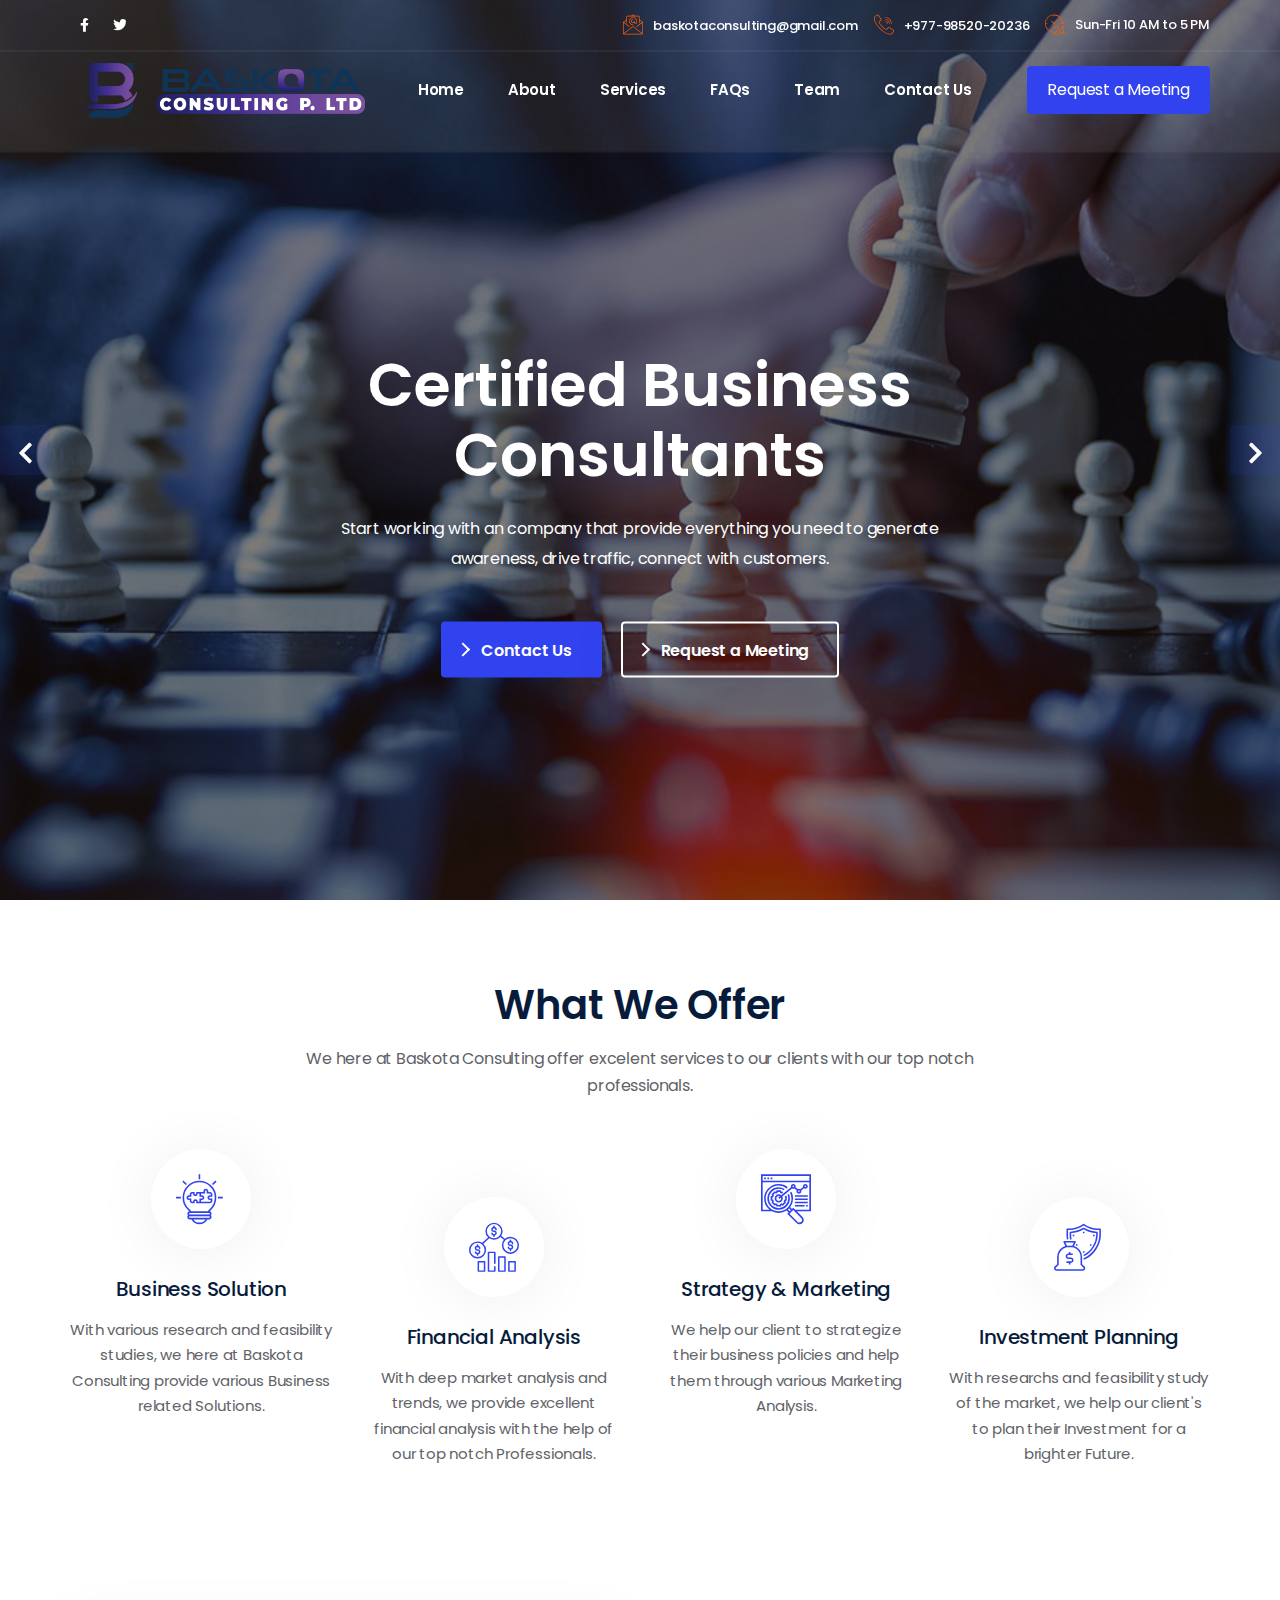
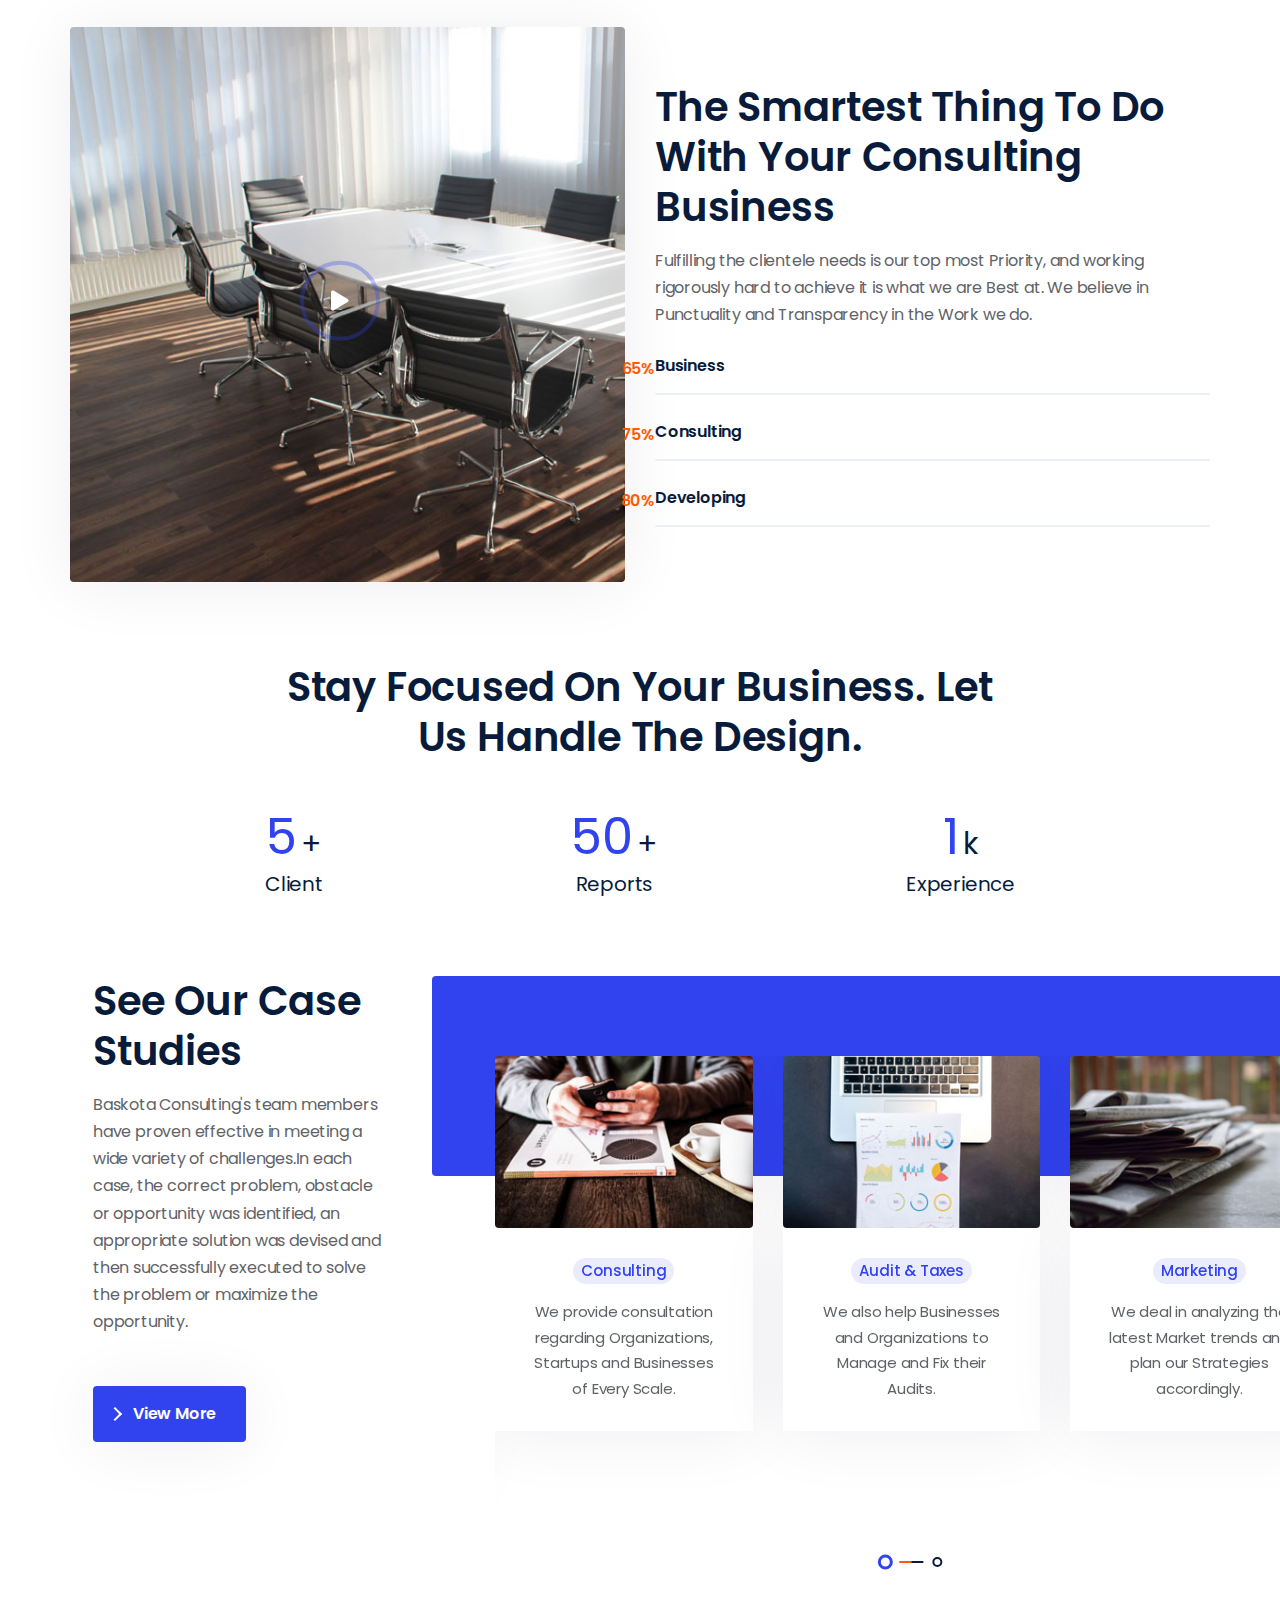
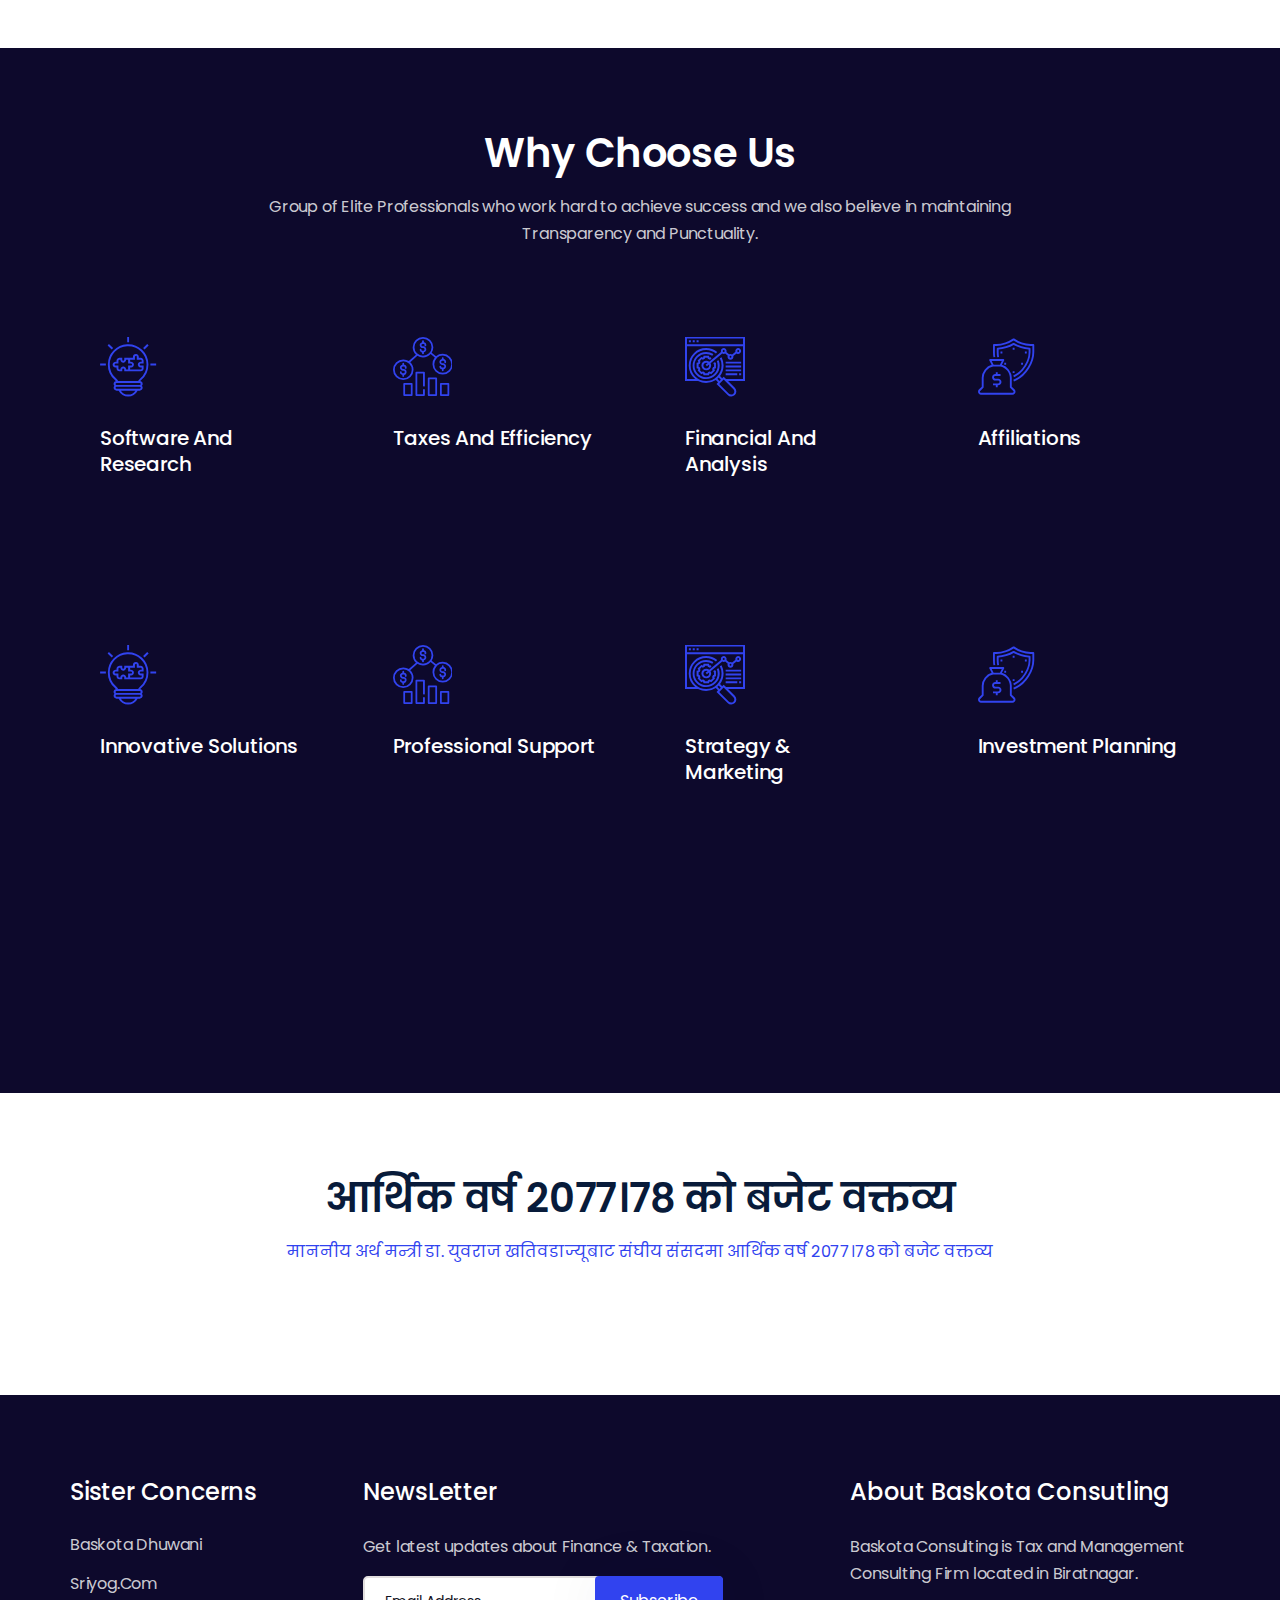
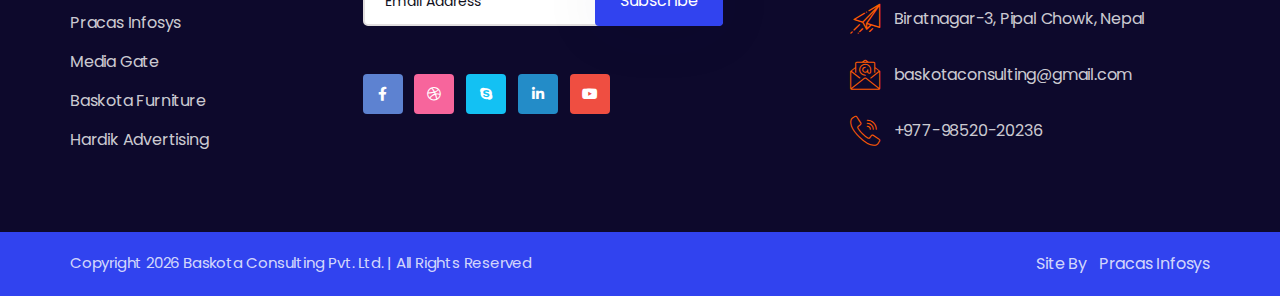
==== commit 62c61b56: "updated" ====
--- a/index.htm
+++ b/index.htm
@@ -863,7 +863,7 @@
     <div class="container">
       <div class="copyright">
         <div class="row">
-          <div class="col-lg-6"> <span>Copyright <?php echo date("Y"); ?> Baskota Consulting Pvt. Ltd. | All Rights Reserved</span>
+          <div class="col-lg-6"> <span>Copyright <span id="year"></span> Baskota Consulting Pvt. Ltd. | All Rights Reserved</span>
           </div>
           <div class="col-lg-6 text-lg-right footer-list md-mt-2">
             <ul class="list-inline">
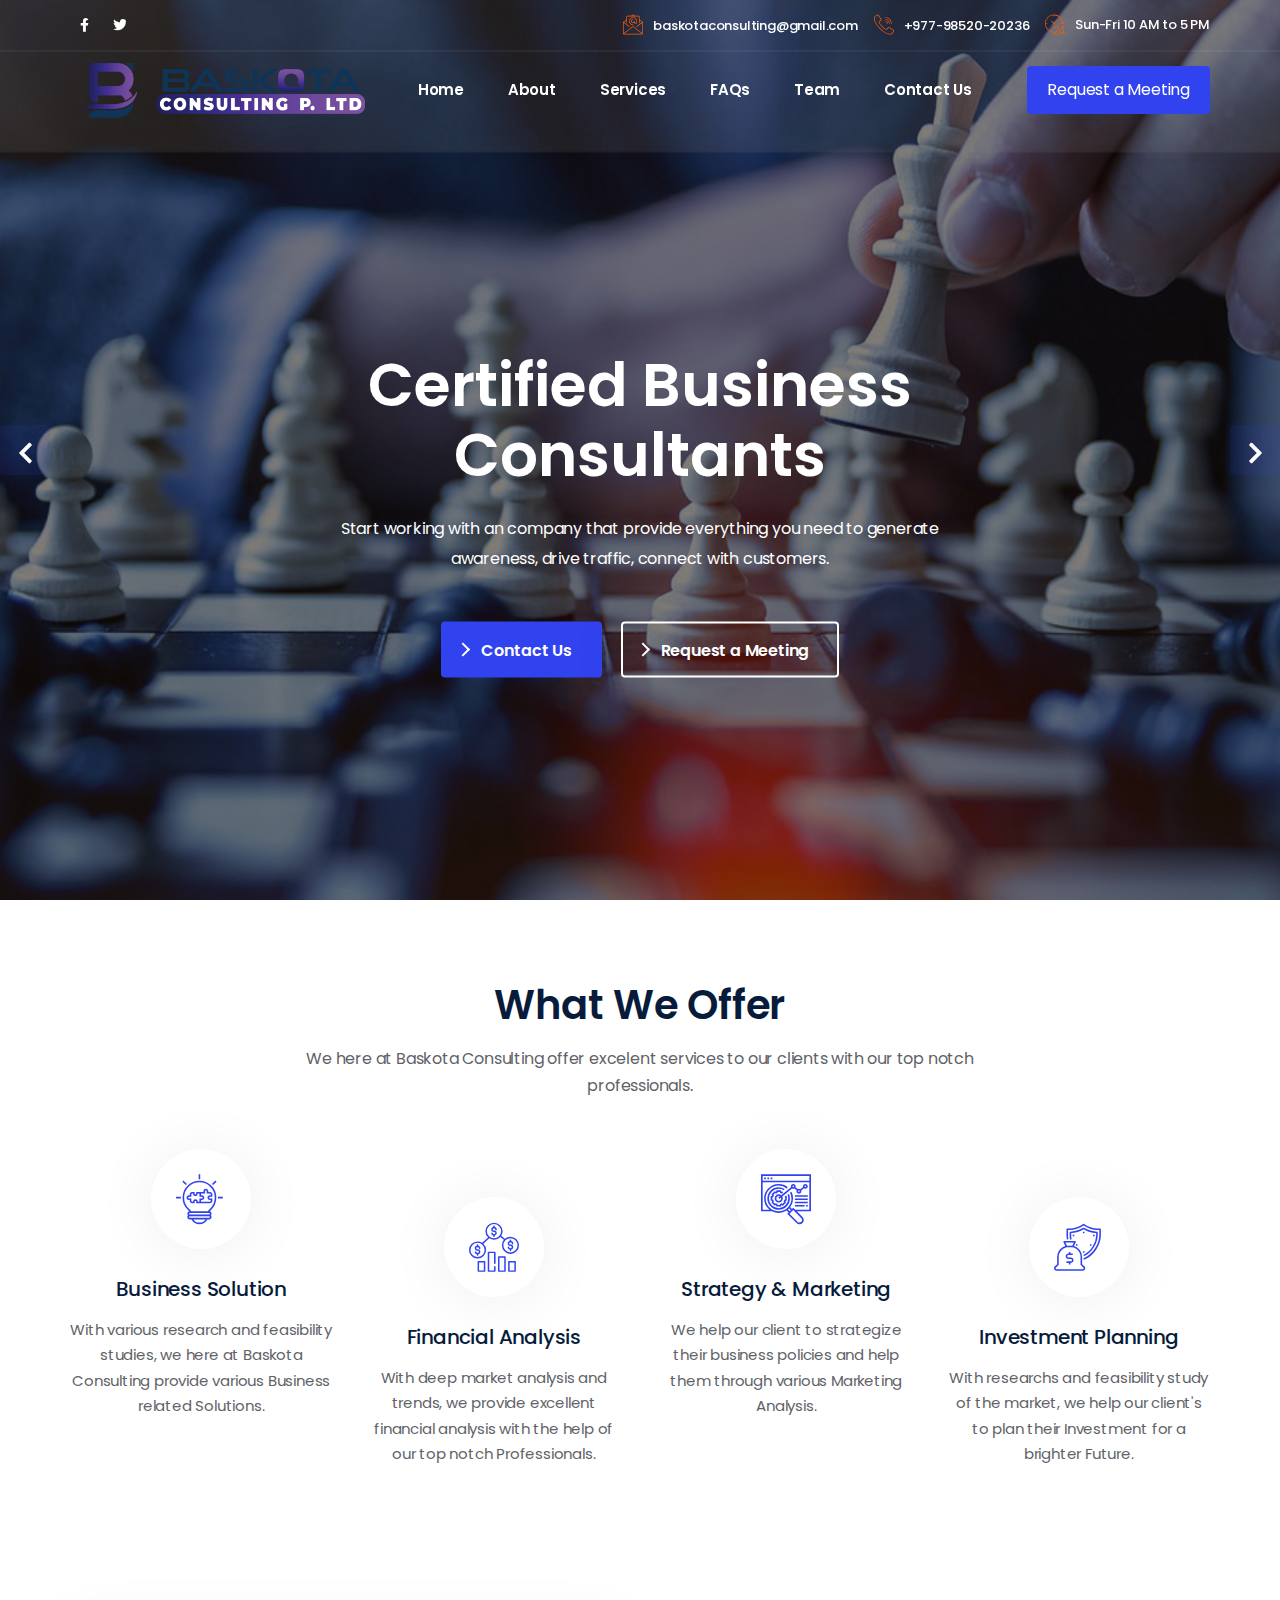
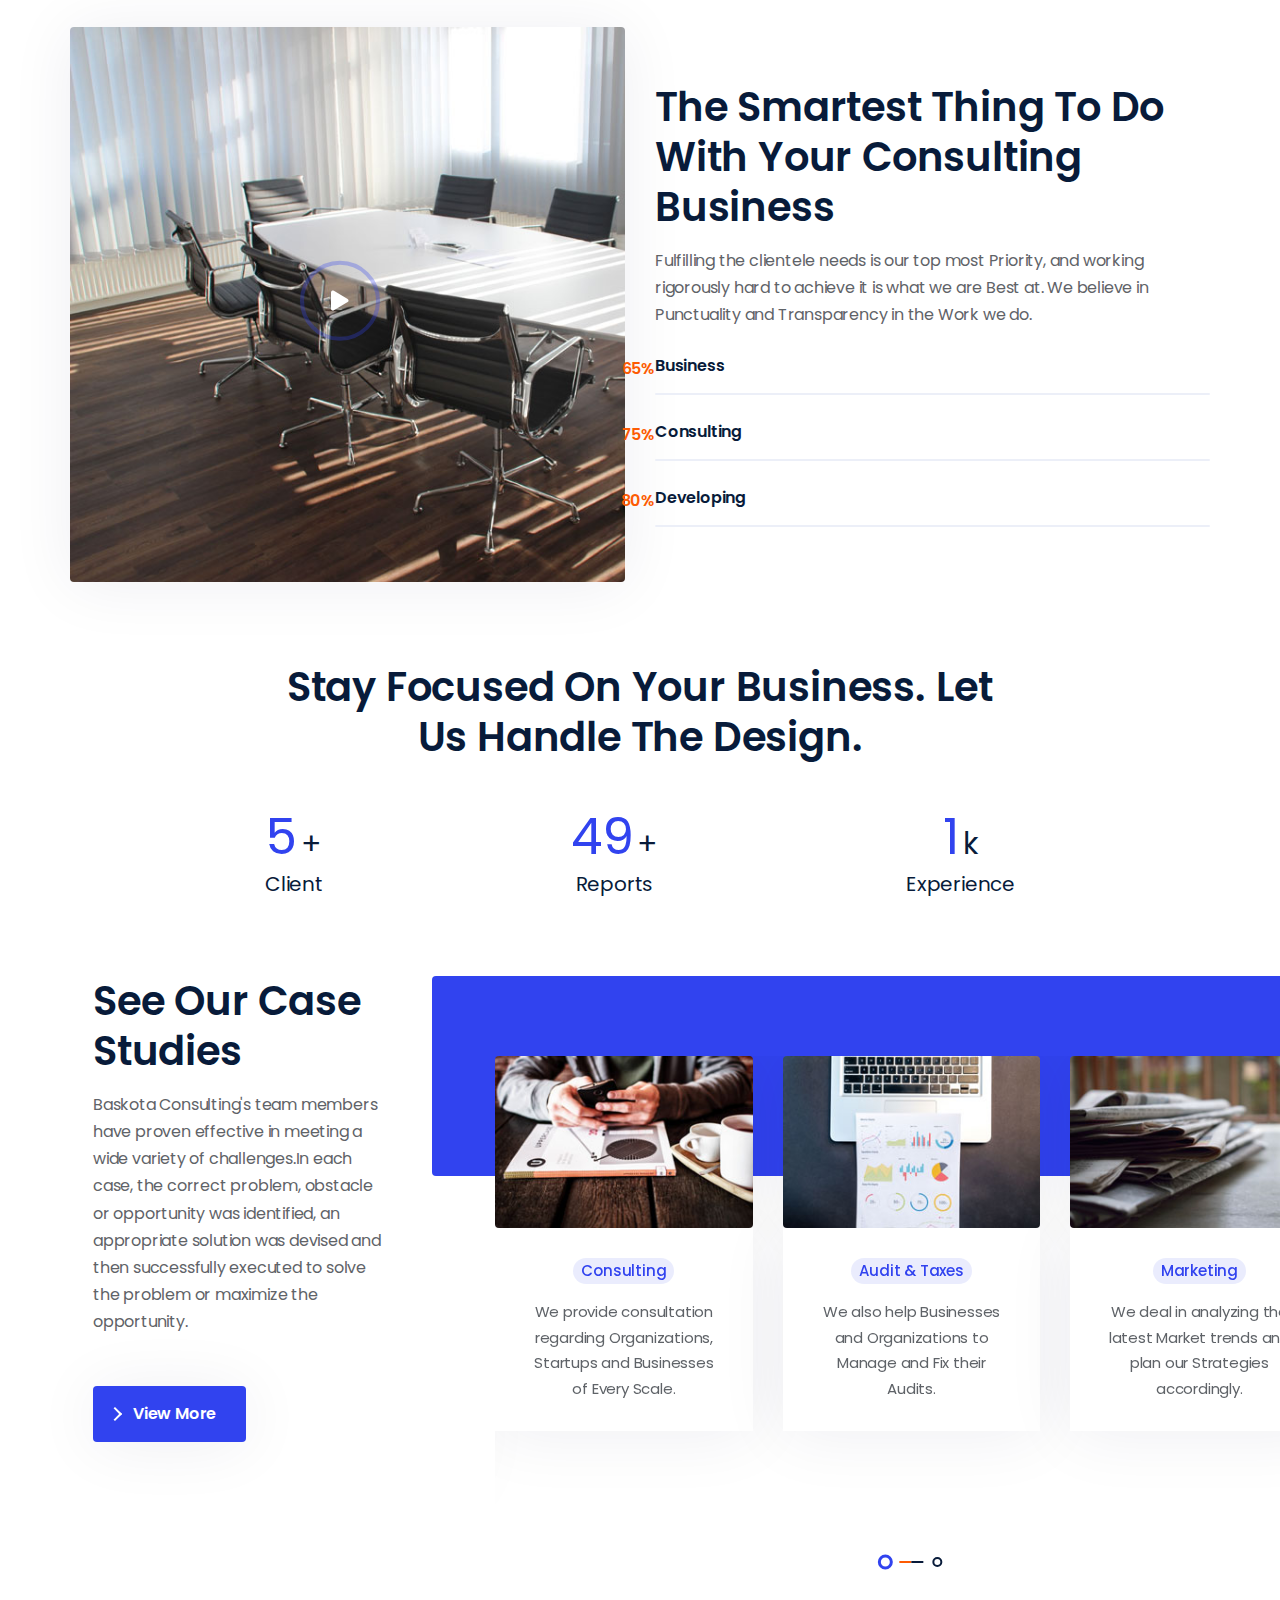
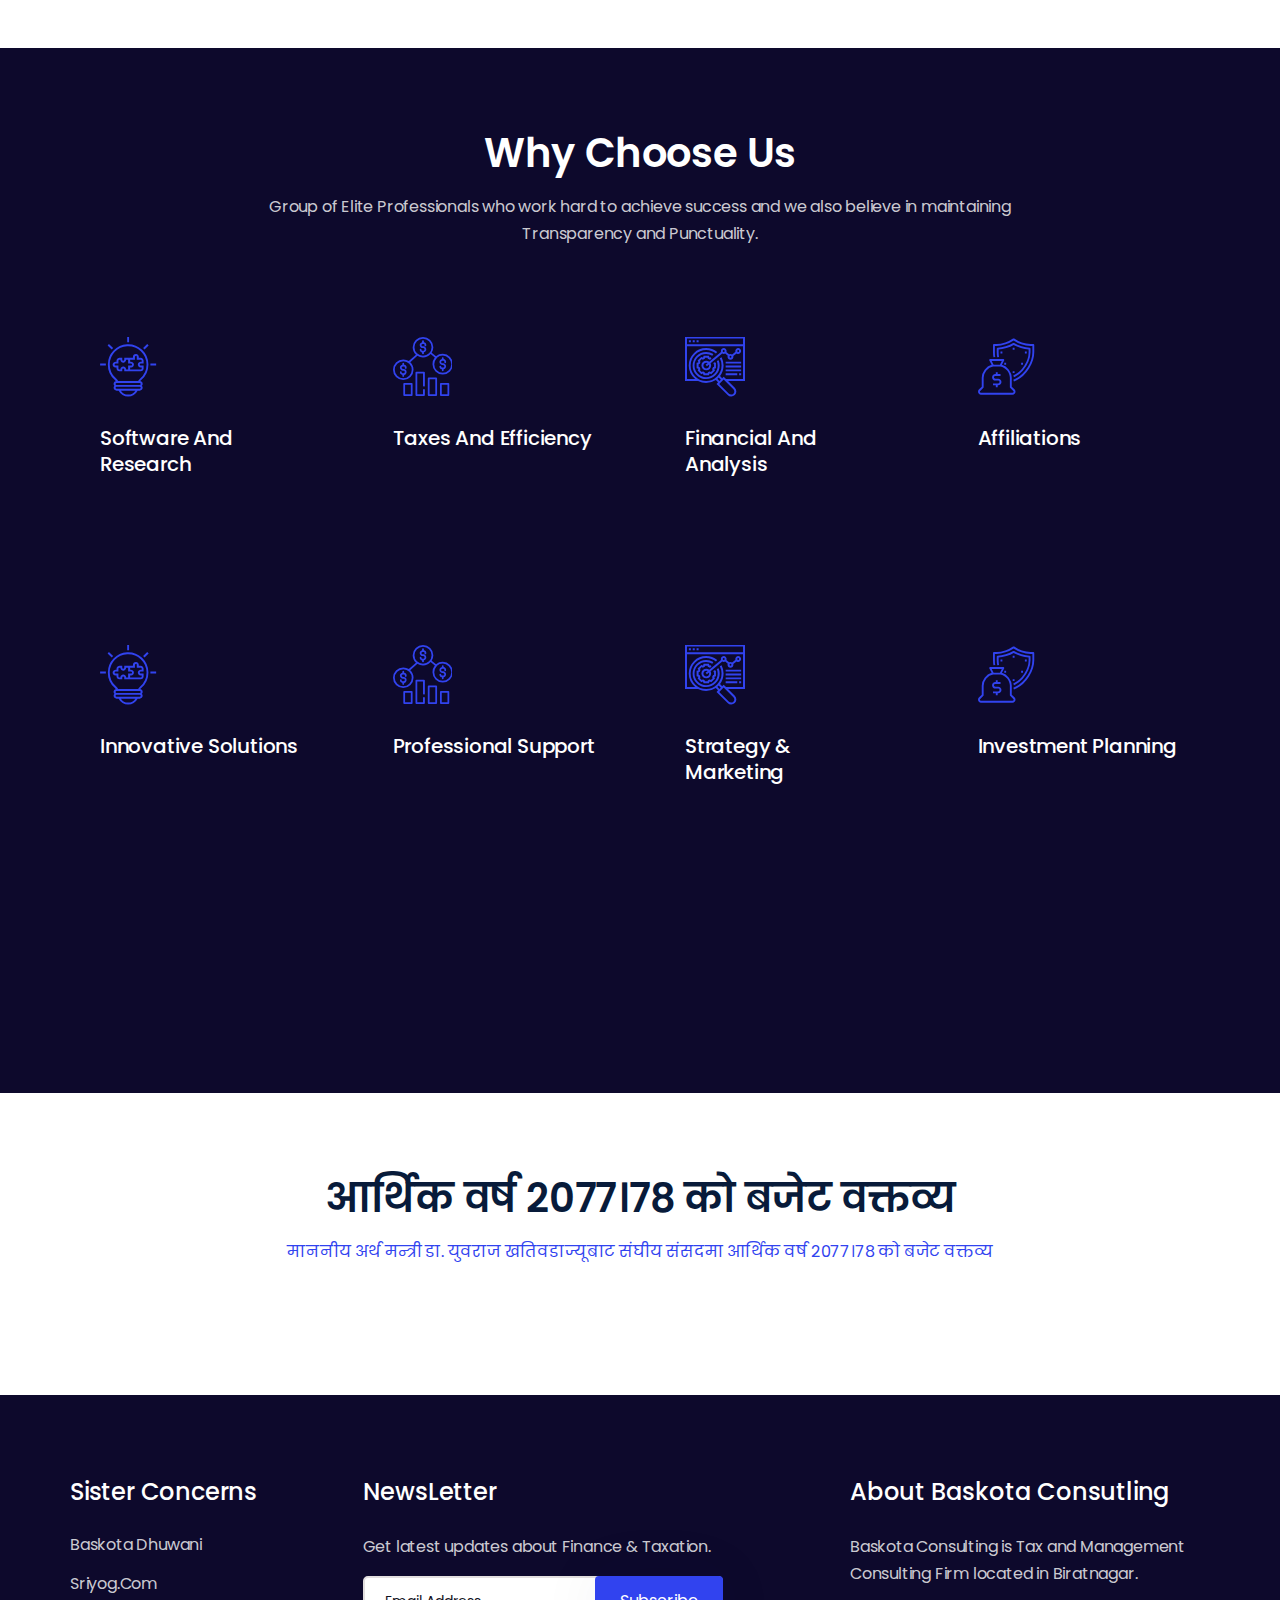
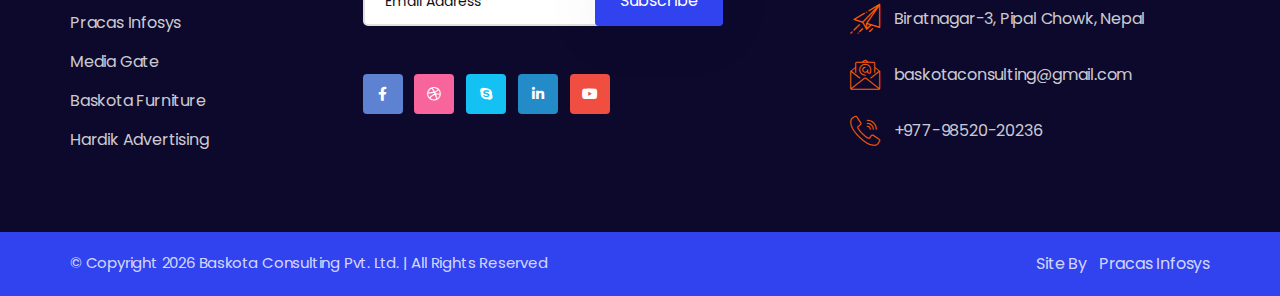
==== commit 563b7bfb: "updated" ====
--- a/index.htm
+++ b/index.htm
@@ -863,7 +863,7 @@
     <div class="container">
       <div class="copyright">
         <div class="row">
-          <div class="col-lg-6"> <span>Copyright <span id="year"></span> Baskota Consulting Pvt. Ltd. | All Rights Reserved</span>
+          <div class="col-lg-6"> <span>&copy; Copyright <span id="year"></span> Baskota Consulting Pvt. Ltd. | All Rights Reserved</span>
           </div>
           <div class="col-lg-6 text-lg-right footer-list md-mt-2">
             <ul class="list-inline">
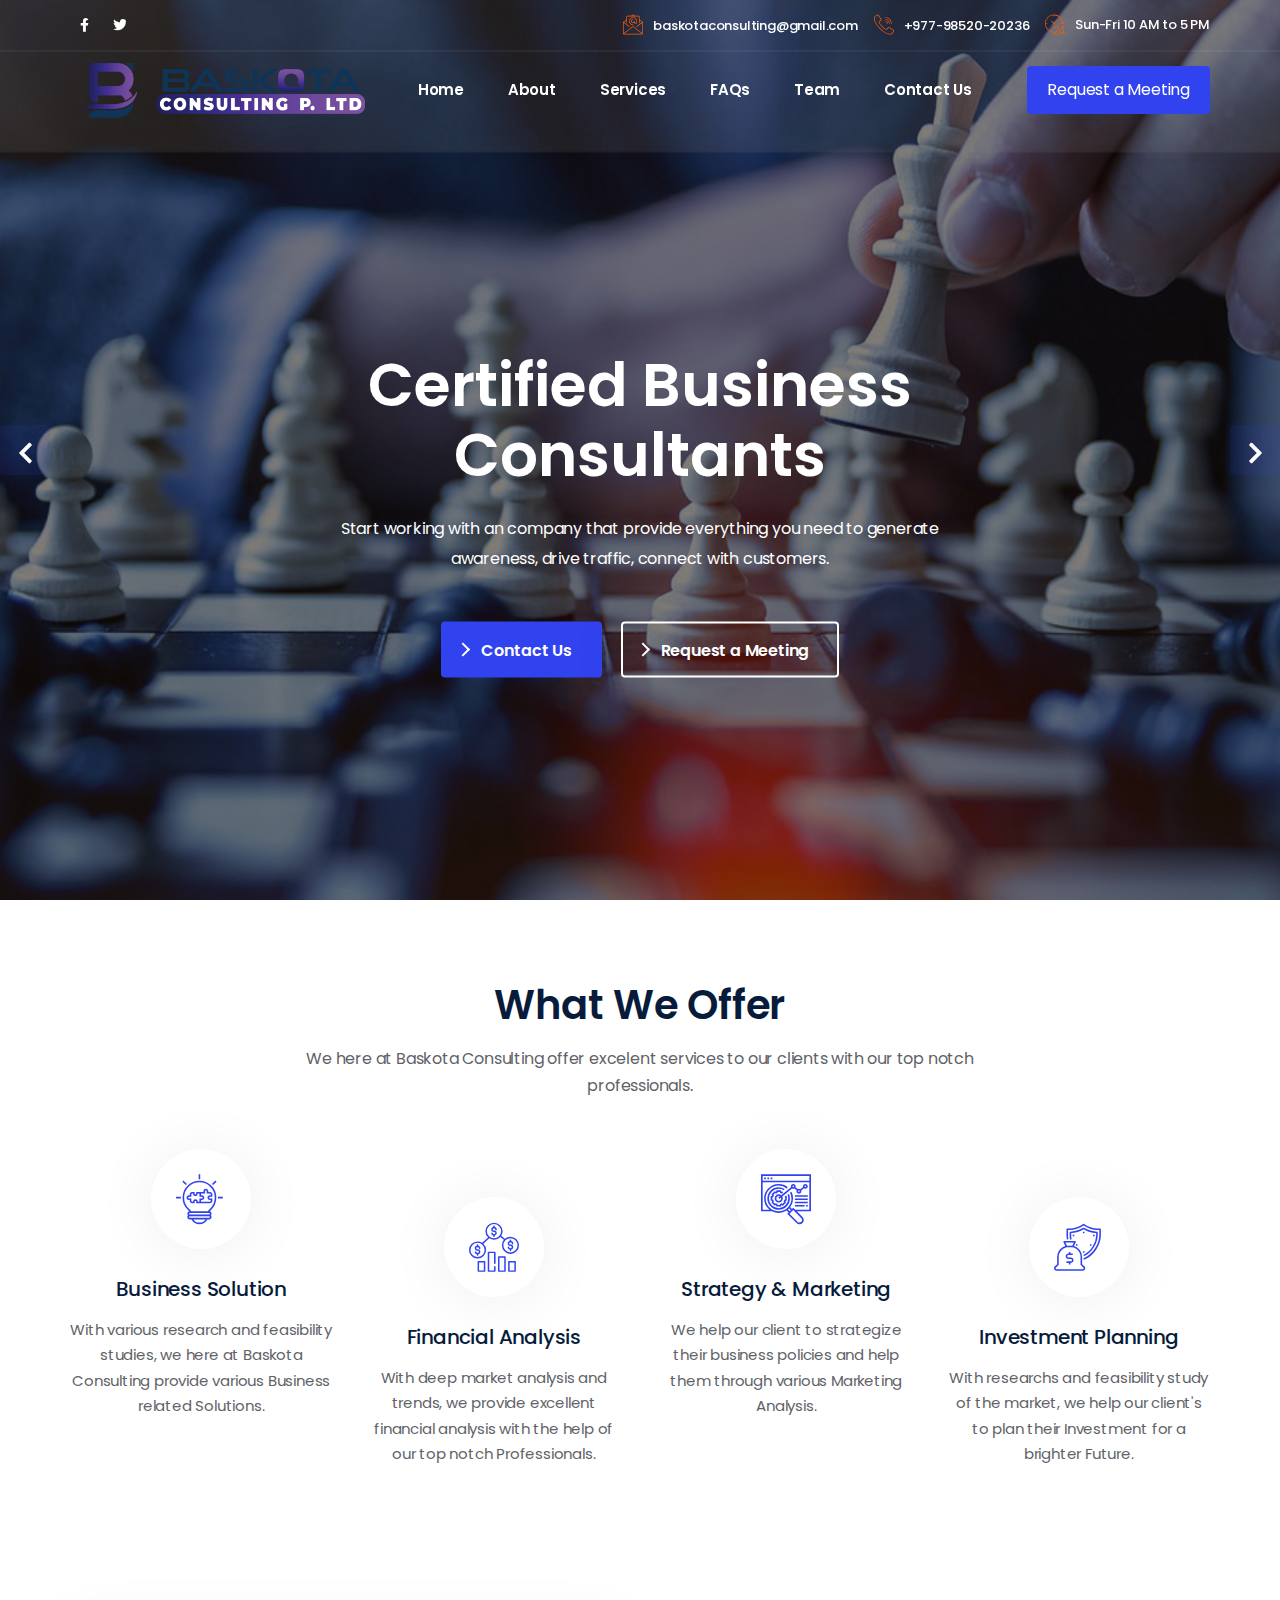
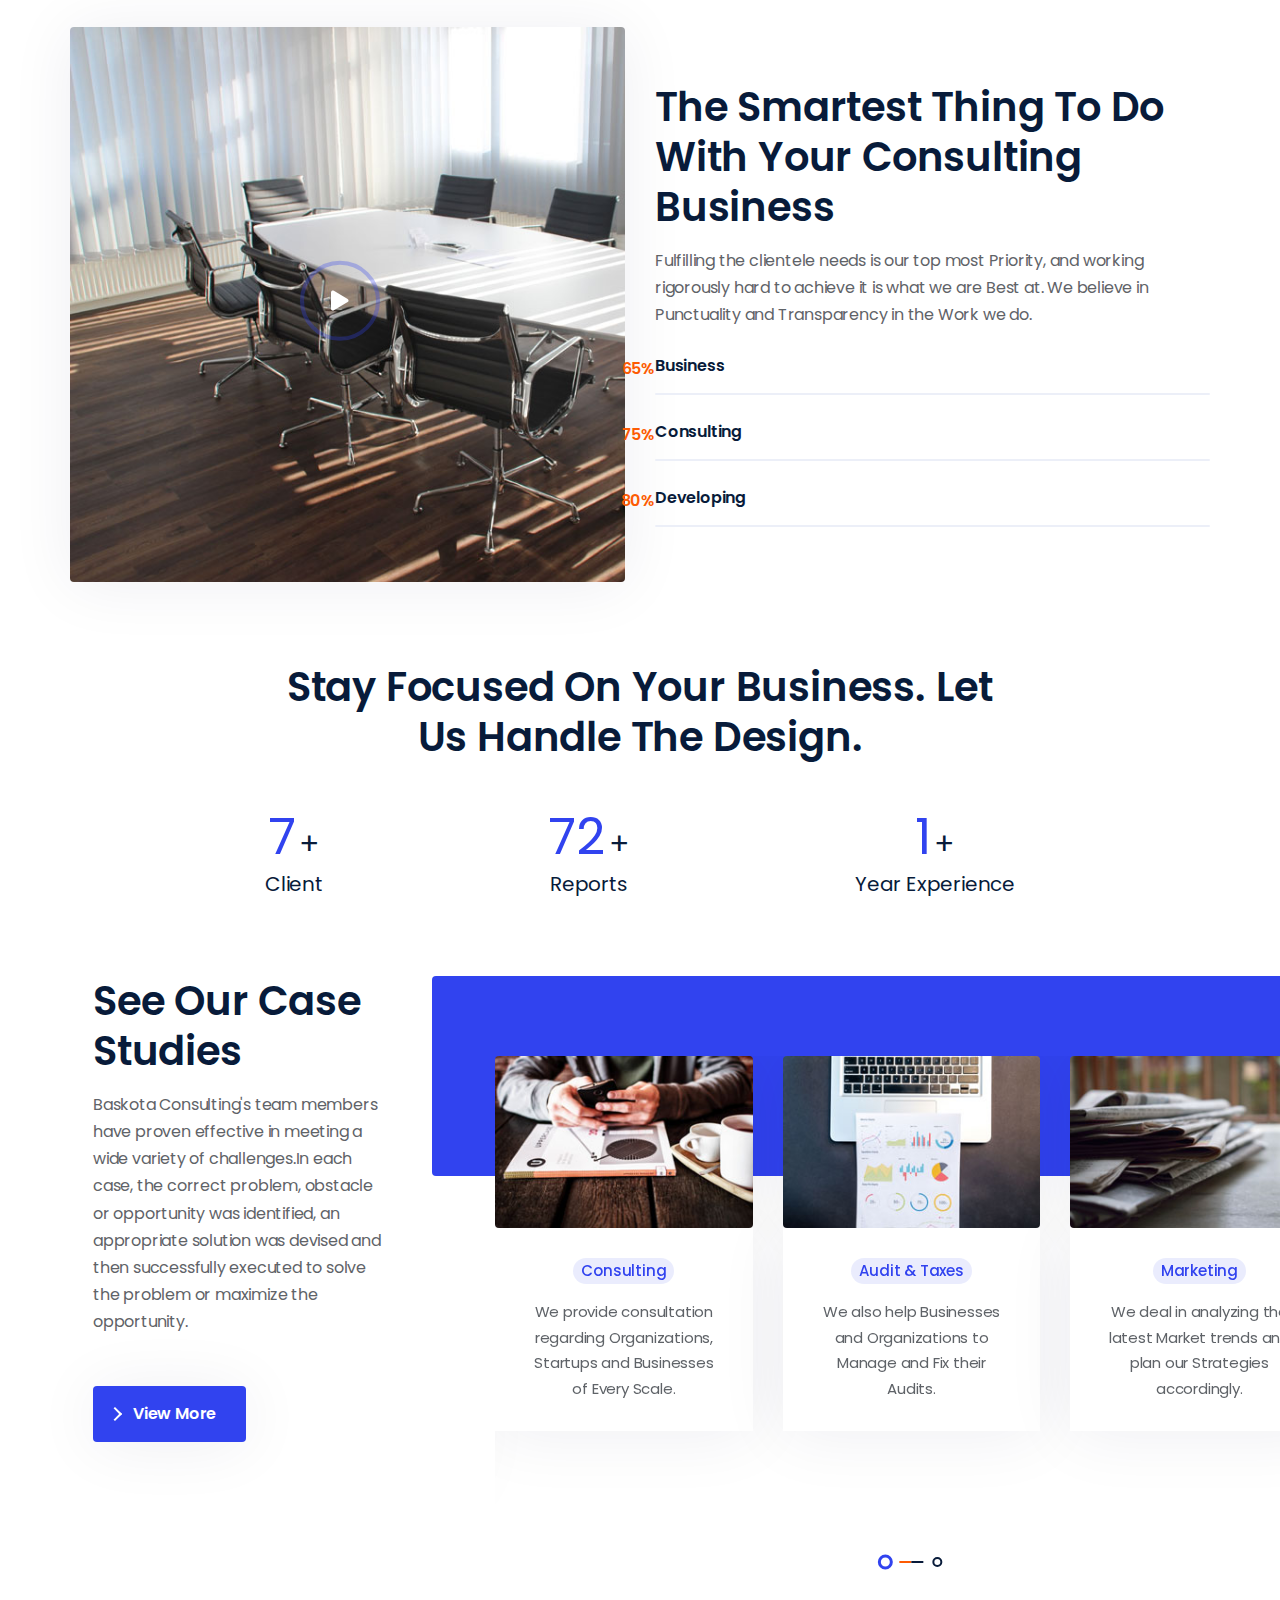
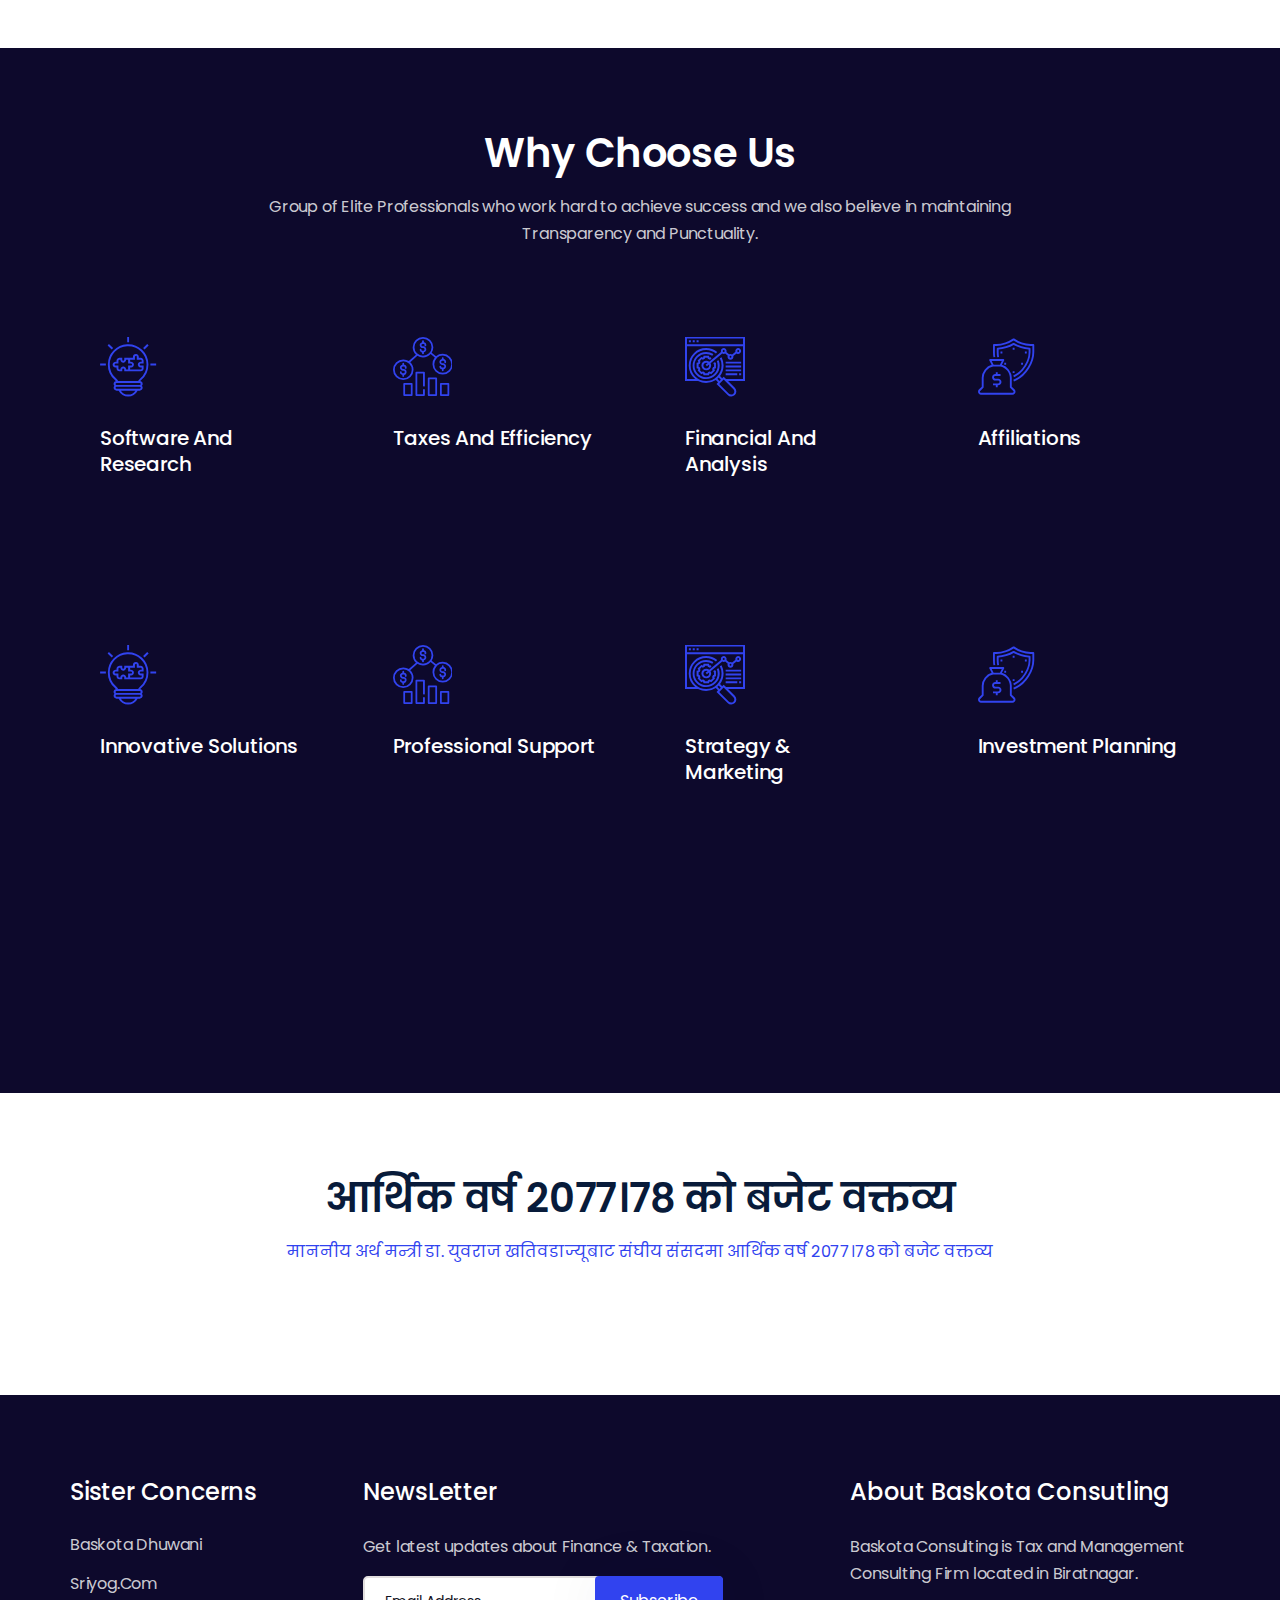
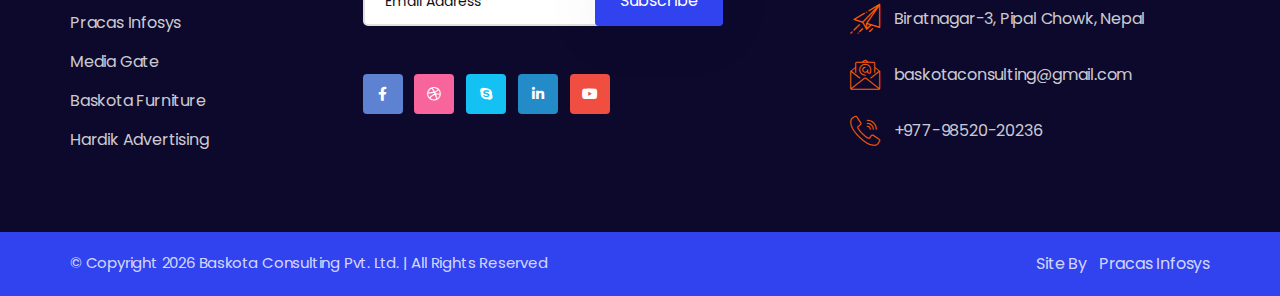
==== commit a2ed76d5: "updated" ====
--- a/index.htm
+++ b/index.htm
@@ -47,7 +47,7 @@
         <div class="col-md-12 d-flex align-items-center justify-content-between">
             <div class="social-icons">
               <ul class="list-inline">
-                <li><a href="#"><i class="fab fa-facebook-f"></i></a>
+                <li><a href="https://www.facebook.com/baskota20236/" target="_blank"><i class="fab fa-facebook-f"></i></a>
                 </li>
                 <li><a href="#"><i class="fab fa-twitter"></i></a>
                 </li>
@@ -336,17 +336,17 @@
     <div class="row justify-content-center text-center">
       <div class="col-md-8 col-12">
         <div class="d-sm-flex align-items-center justify-content-between">
-          <div class="counter"> <span class="count-number" data-to="100" data-speed="7000">15</span>
+          <div class="counter"> <span class="count-number" data-to="100" data-speed="5000">15</span>
             <span>+</span>
             <h6> Client </h6>
           </div>
-          <div class="counter xs-mt-5"> <span class="count-number" data-to="1000" data-speed="7000">235</span>
+          <div class="counter xs-mt-5"> <span class="count-number" data-to="1000" data-speed="5000">235</span>
             <span>+</span>
             <h6> Reports</h6>
           </div>
-          <div class="counter xs-mt-5"> <span class="count-number" data-to="20" data-speed="7000">7</span>
-            <span>k</span>
-            <h6>Experience </h6>
+          <div class="counter xs-mt-5"> <span class="count-number" data-to="20" data-speed="5000">7</span>
+            <span>+</span>
+            <h6>Year Experience </h6>
           </div>
         </div>
       </div>
@@ -828,7 +828,7 @@
           </div>
           <div class="social-icons social-colored mt-5">
             <ul class="list-inline">
-              <li class="social-facebook"><a href="#"><i class="fab fa-facebook-f"></i></a>
+              <li class="social-facebook"><a href="https://www.facebook.com/baskota20236/" target="_blank"><i class="fab fa-facebook-f"></i></a>
               </li>
               <li class="social-dribbble"><a href="#"><i class="fab fa-dribbble"></i></a>
               </li>
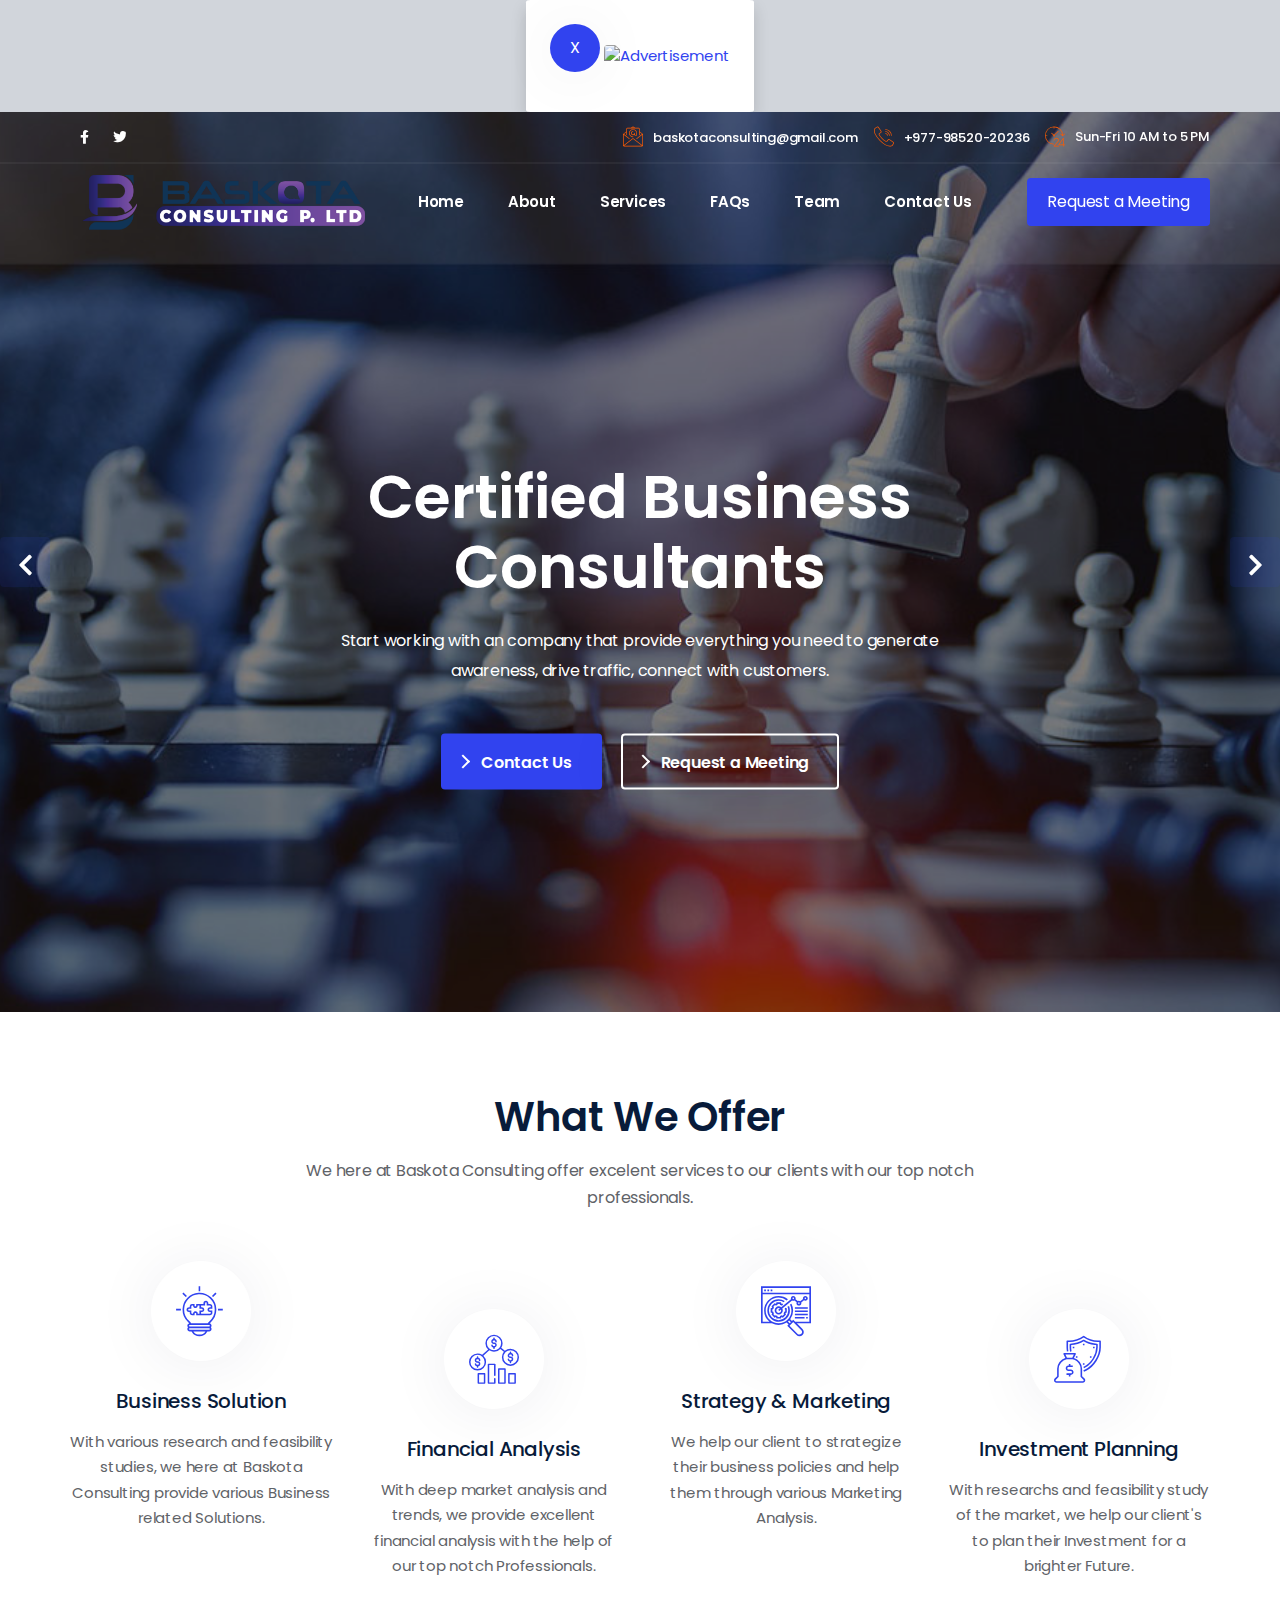
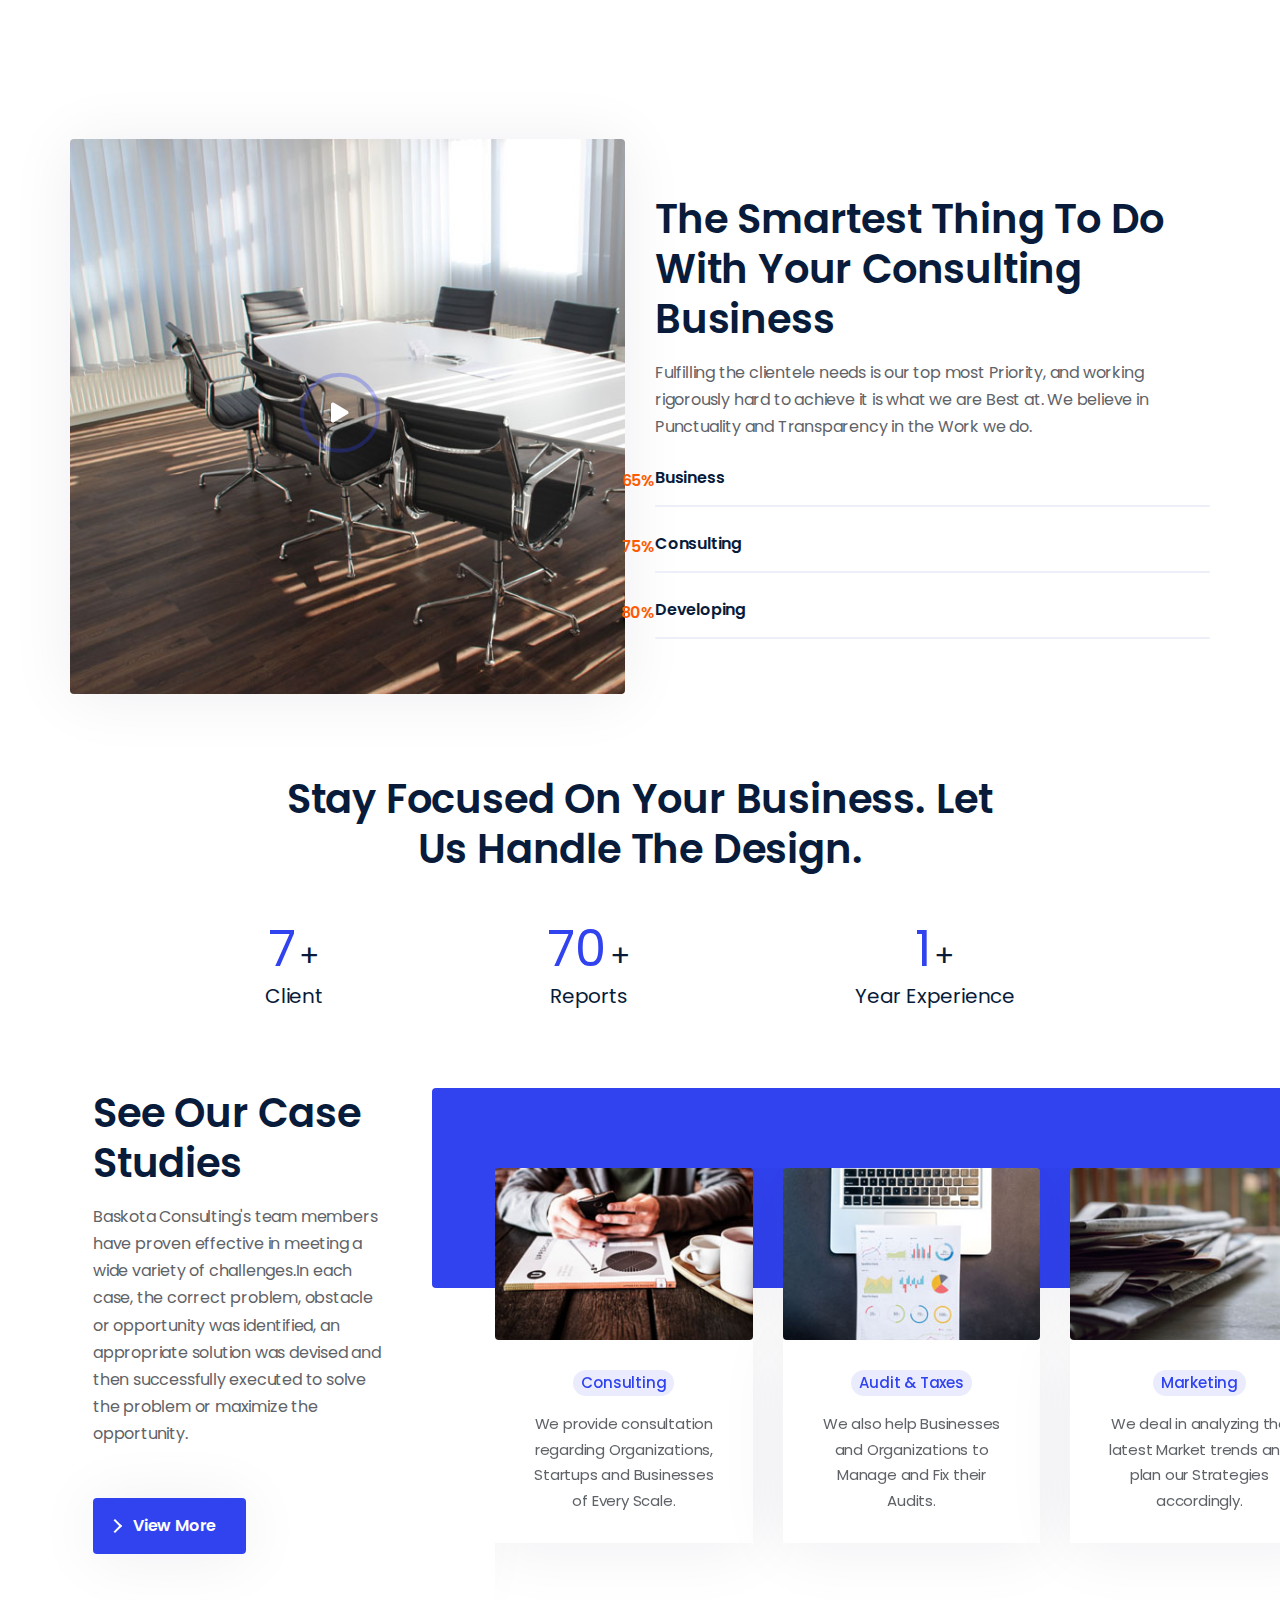
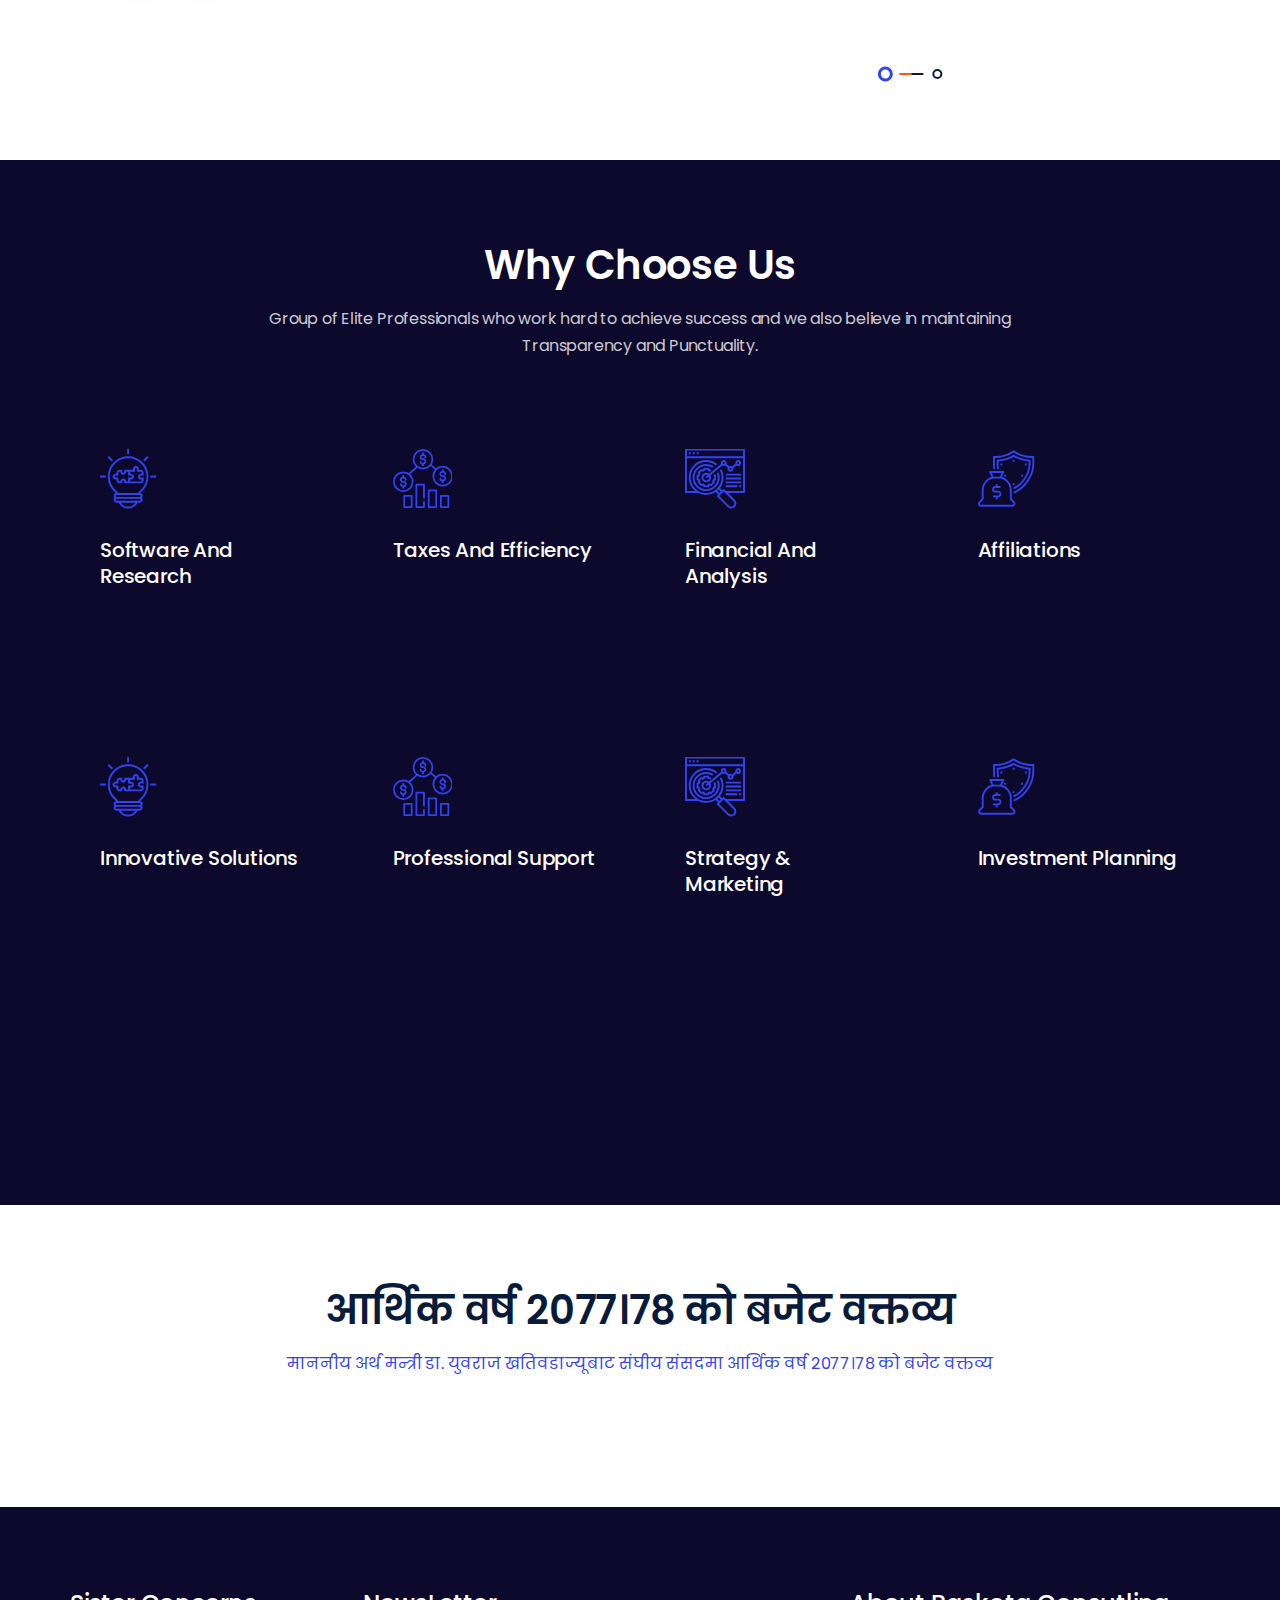
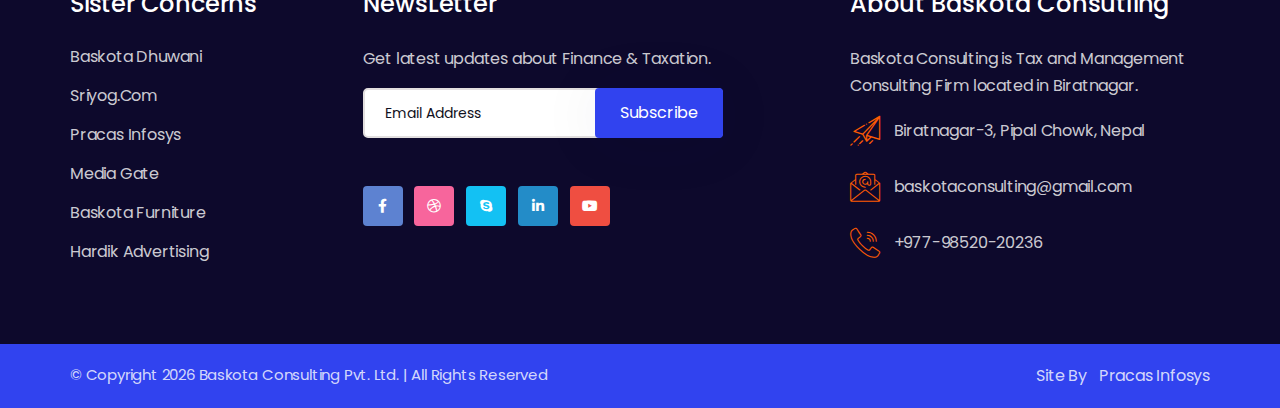
==== commit ad9bbc43: "Update index.htm" ====
--- a/index.htm
+++ b/index.htm
@@ -29,9 +29,25 @@
 
 <!-- inject css end -->
 
+ <!-- roadblock  -->
+ <script type="text/javascript" src="https://sriyog.com/roadblock/roadblock.js"></script>
+ <link rel="stylesheet" href="https://sriyog.com/roadblock/roadblock.css">
+
 </head>
 
 <body>
+
+  <!-- roadblock  -->
+  <div id="roadblock-wrap" class=" d-flex align-items-center justify-content-center roadblock " style="background-color: rgba(209, 213, 219, 1);">
+    <div>
+    <div class="position-relative shadow p-4 bg-white " style="border-radius: 2%;">
+    <p class="btn btn-danger rounded-circle roadblock_skip " onclick="skipAd(event)">X</p>
+    <a href="#" target="_blank" id="advertisementLink">
+    <img src="https://www.sriyog.com/roadblock/default.jpg" class="img-fluid rounded" style="border-radius: 3%; object-fit: contain!important; height: 500px!important; width: 500px!important;" alt="Advertisement">
+    </a>
+    </div>
+    </div>
+    </div>
 
 <!-- page wrapper start -->
 
